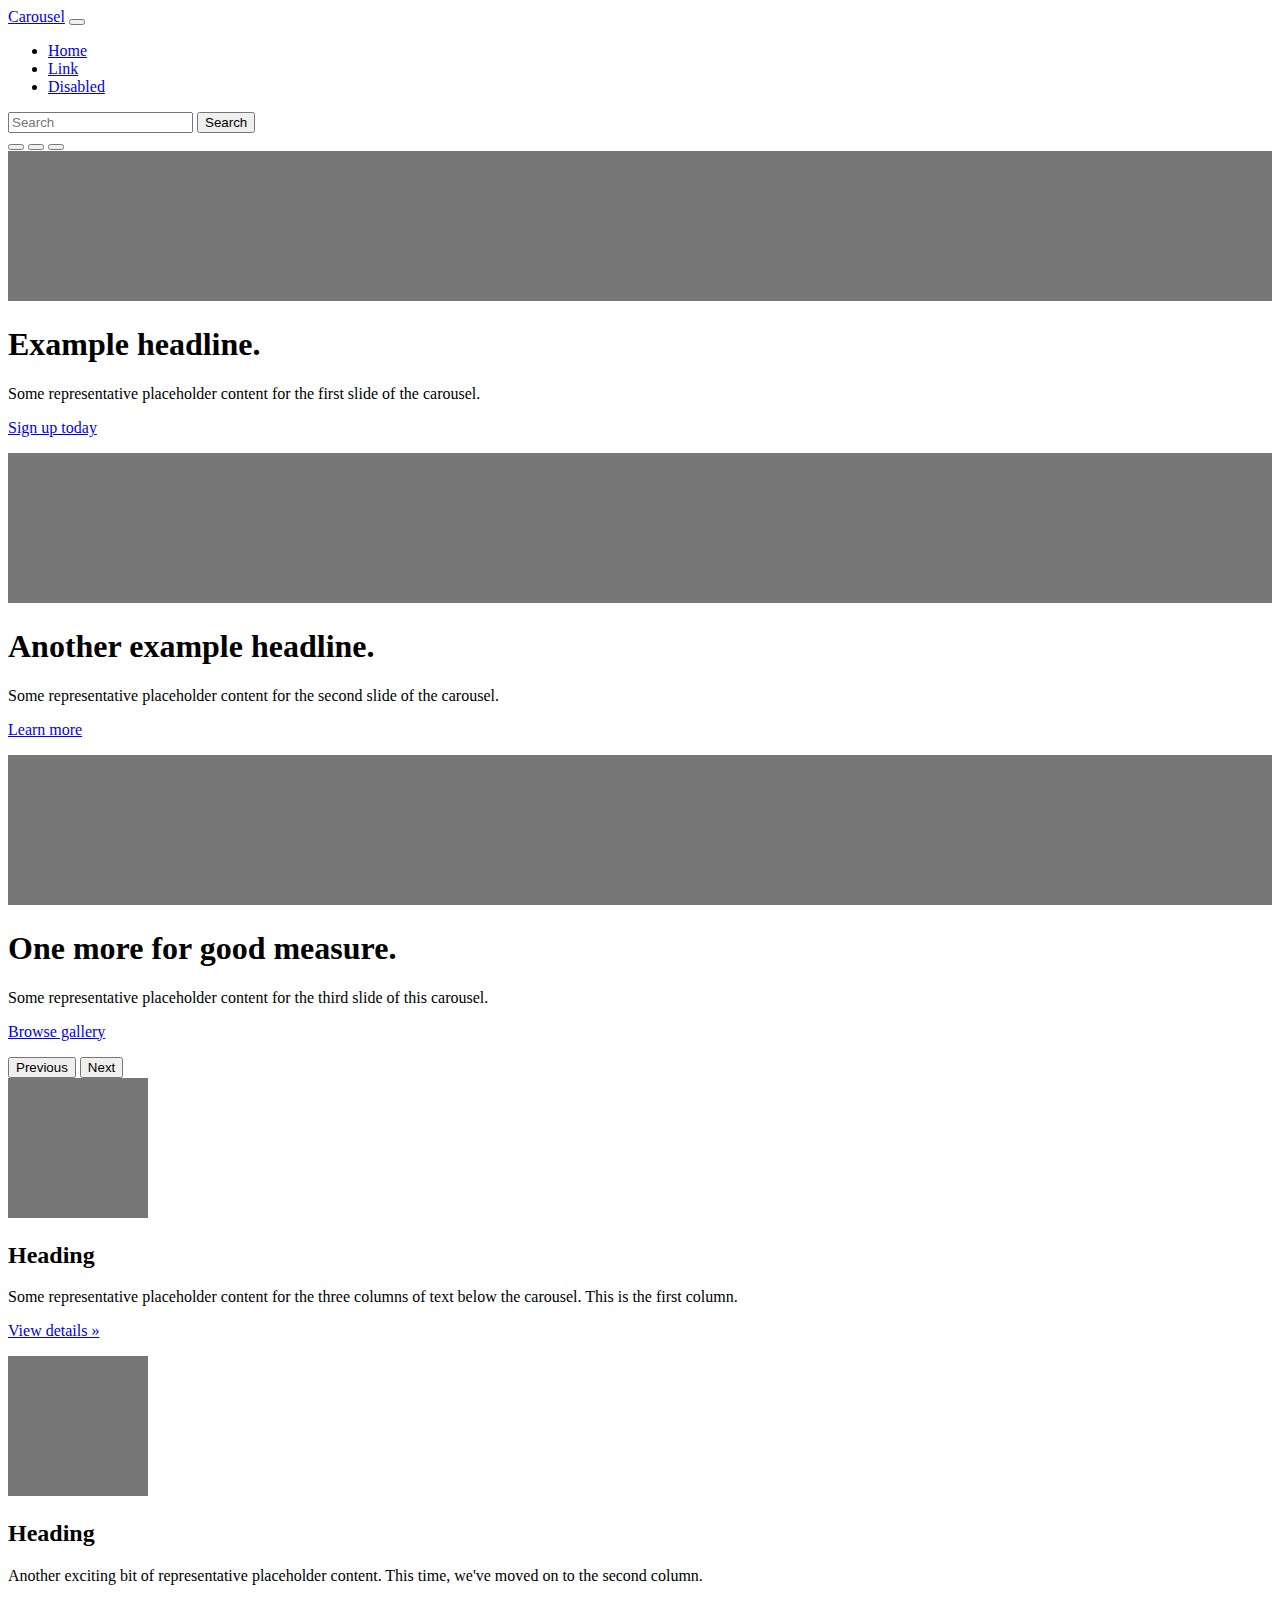
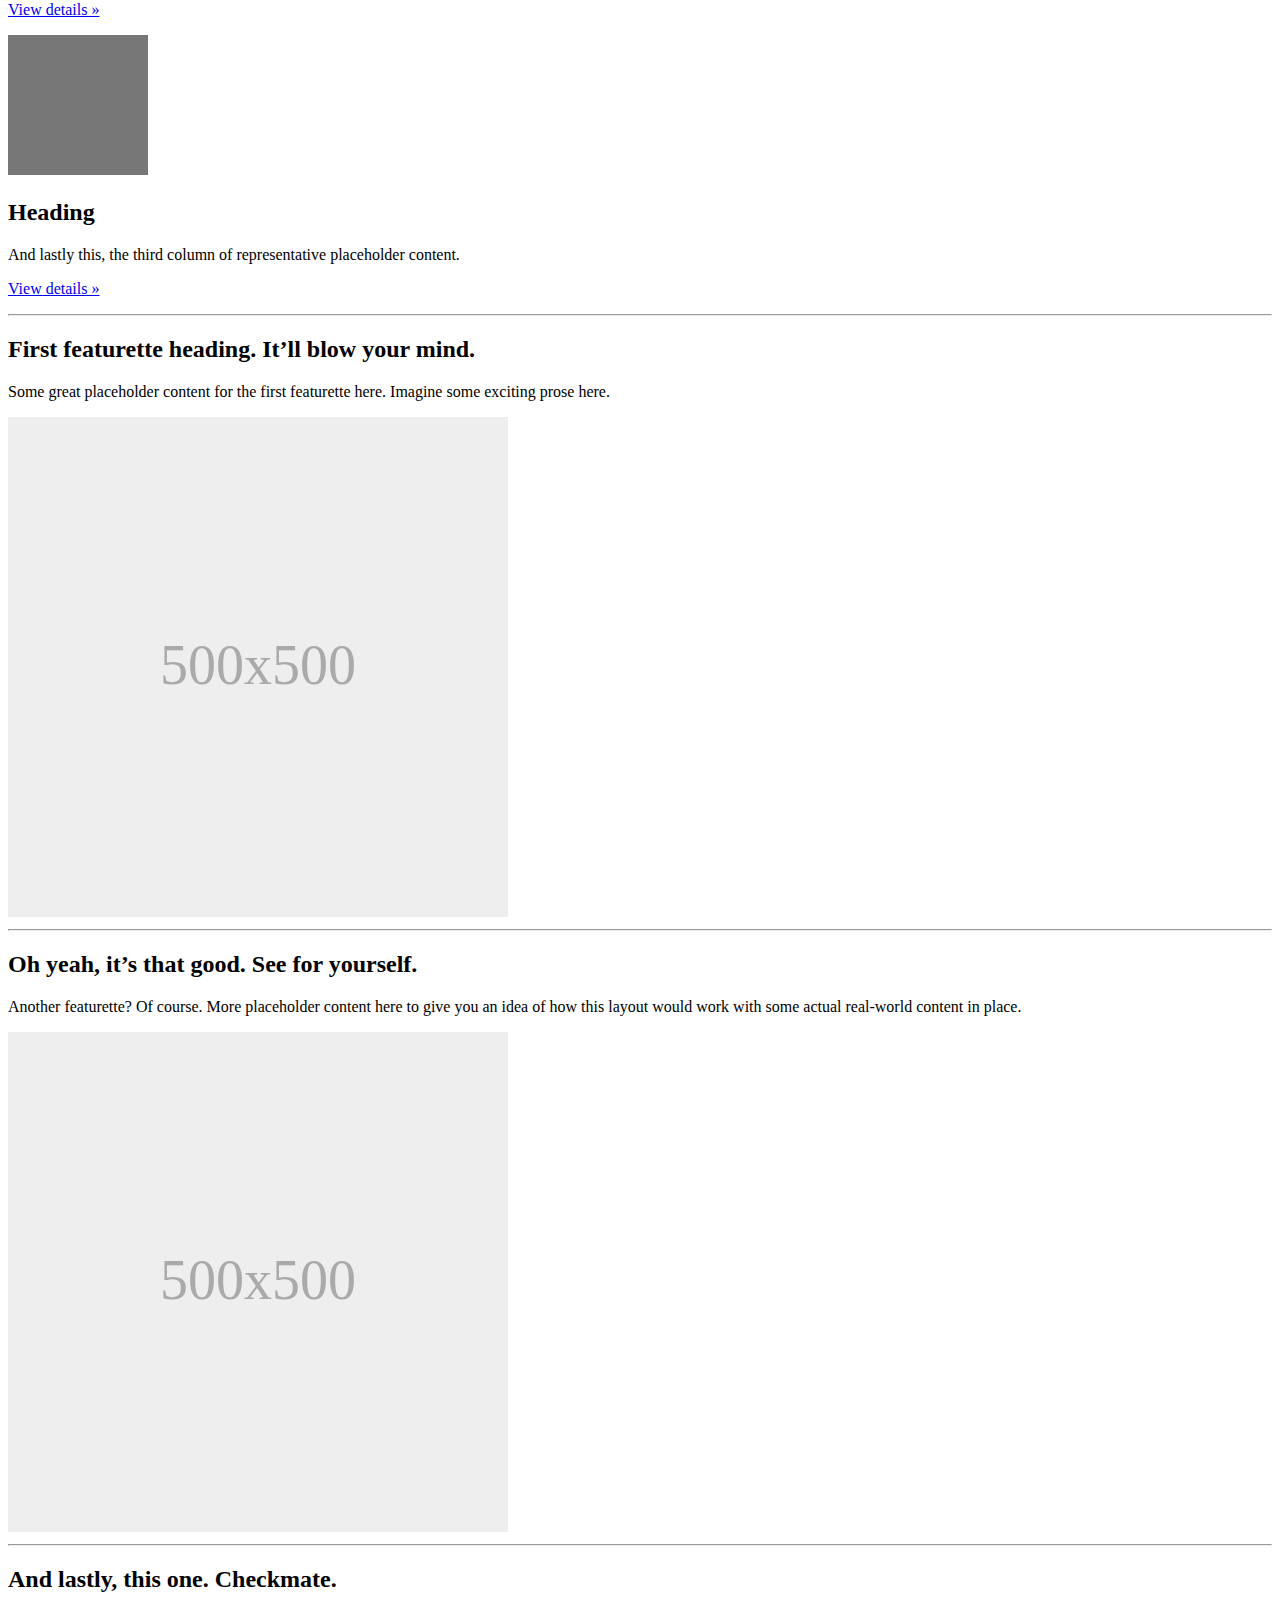
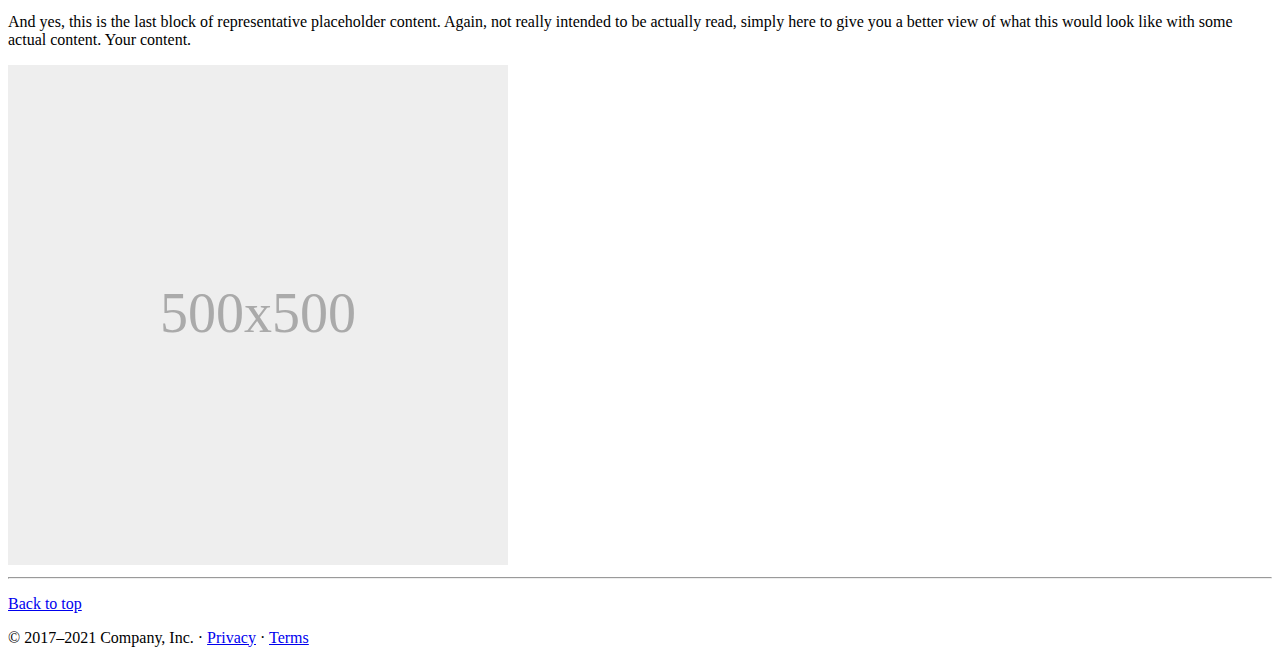
==== index3.html @ 7910e660 "テンプレ変更 画像追加" ====
<!doctype html>
<html lang="en">
  <head>
    <meta charset="utf-8">
    <meta name="viewport" content="width=device-width, initial-scale=1">
    <meta name="description" content="">
    <meta name="author" content="Mark Otto, Jacob Thornton, and Bootstrap contributors">
    <meta name="generator" content="Hugo 0.84.0">
    <title>TOWA株式会社</title>

    <link rel="canonical" href="https://getbootstrap.com/docs/5.0/examples/carousel/">
    <!-- BootstrapのCSS読み込み -->
    <link href="css/bootstrap.min.css" rel="stylesheet">
    <!-- BootstrapのJS読み込み -->
    <script src="js/bootstrap.min.js"></script>
    <script type="text/javascript" src="js/jquery-3.6.1.min.js"></script>

    <style>
      .bd-placeholder-img {
        font-size: 1.125rem;
        text-anchor: middle;
        -webkit-user-select: none;
        -moz-user-select: none;
        user-select: none;
      }

      @media (min-width: 768px) {
        .bd-placeholder-img-lg {
          font-size: 3.5rem;
        }
      }
    </style>

    
    <!-- Custom styles for this template -->
    <link href="css/carousel.css" rel="stylesheet">
  </head>
  <body>
    
<header>
  <nav class="navbar navbar-expand-md navbar-dark fixed-top bg-dark">
    <div class="container-fluid">
      <a class="navbar-brand" href="#">Carousel</a>
      <button class="navbar-toggler" type="button" data-bs-toggle="collapse" data-bs-target="#navbarCollapse" aria-controls="navbarCollapse" aria-expanded="false" aria-label="Toggle navigation">
        <span class="navbar-toggler-icon"></span>
      </button>
      <div class="collapse navbar-collapse" id="navbarCollapse">
        <ul class="navbar-nav me-auto mb-2 mb-md-0">
          <li class="nav-item">
            <a class="nav-link active" aria-current="page" href="#">Home</a>
          </li>
          <li class="nav-item">
            <a class="nav-link" href="#">Link</a>
          </li>
          <li class="nav-item">
            <a class="nav-link disabled" href="#" tabindex="-1" aria-disabled="true">Disabled</a>
          </li>
        </ul>
        <form class="d-flex">
          <input class="form-control me-2" type="search" placeholder="Search" aria-label="Search">
          <button class="btn btn-outline-success" type="submit">Search</button>
        </form>
      </div>
    </div>
  </nav>
</header>

<main>

  <div id="myCarousel" class="carousel slide" data-bs-ride="carousel">
    <div class="carousel-indicators">
      <button type="button" data-bs-target="#myCarousel" data-bs-slide-to="0" class="active" aria-current="true" aria-label="Slide 1"></button>
      <button type="button" data-bs-target="#myCarousel" data-bs-slide-to="1" aria-label="Slide 2"></button>
      <button type="button" data-bs-target="#myCarousel" data-bs-slide-to="2" aria-label="Slide 3"></button>
    </div>
    <div class="carousel-inner">
      <div class="carousel-item active">
        <svg class="bd-placeholder-img" width="100%" height="100%" xmlns="http://www.w3.org/2000/svg" aria-hidden="true" preserveAspectRatio="xMidYMid slice" focusable="false"><rect width="100%" height="100%" fill="#777"/></svg>

        <div class="container">
          <div class="carousel-caption text-start">
            <h1>Example headline.</h1>
            <p>Some representative placeholder content for the first slide of the carousel.</p>
            <p><a class="btn btn-lg btn-primary" href="#">Sign up today</a></p>
          </div>
        </div>
      </div>
      <div class="carousel-item">
        <svg class="bd-placeholder-img" width="100%" height="100%" xmlns="http://www.w3.org/2000/svg" aria-hidden="true" preserveAspectRatio="xMidYMid slice" focusable="false"><rect width="100%" height="100%" fill="#777"/></svg>

        <div class="container">
          <div class="carousel-caption">
            <h1>Another example headline.</h1>
            <p>Some representative placeholder content for the second slide of the carousel.</p>
            <p><a class="btn btn-lg btn-primary" href="#">Learn more</a></p>
          </div>
        </div>
      </div>
      <div class="carousel-item">
        <svg class="bd-placeholder-img" width="100%" height="100%" xmlns="http://www.w3.org/2000/svg" aria-hidden="true" preserveAspectRatio="xMidYMid slice" focusable="false"><rect width="100%" height="100%" fill="#777"/></svg>

        <div class="container">
          <div class="carousel-caption text-end">
            <h1>One more for good measure.</h1>
            <p>Some representative placeholder content for the third slide of this carousel.</p>
            <p><a class="btn btn-lg btn-primary" href="#">Browse gallery</a></p>
          </div>
        </div>
      </div>
    </div>
    <button class="carousel-control-prev" type="button" data-bs-target="#myCarousel" data-bs-slide="prev">
      <span class="carousel-control-prev-icon" aria-hidden="true"></span>
      <span class="visually-hidden">Previous</span>
    </button>
    <button class="carousel-control-next" type="button" data-bs-target="#myCarousel" data-bs-slide="next">
      <span class="carousel-control-next-icon" aria-hidden="true"></span>
      <span class="visually-hidden">Next</span>
    </button>
  </div>


  <!-- Marketing messaging and featurettes
  ================================================== -->
  <!-- Wrap the rest of the page in another container to center all the content. -->

  <div class="container marketing">

    <!-- Three columns of text below the carousel -->
    <div class="row">
      <div class="col-lg-4">
        <svg class="bd-placeholder-img rounded-circle" width="140" height="140" xmlns="http://www.w3.org/2000/svg" role="img" aria-label="Placeholder: 140x140" preserveAspectRatio="xMidYMid slice" focusable="false"><title>Placeholder</title><rect width="100%" height="100%" fill="#777"/><text x="50%" y="50%" fill="#777" dy=".3em">140x140</text></svg>

        <h2>Heading</h2>
        <p>Some representative placeholder content for the three columns of text below the carousel. This is the first column.</p>
        <p><a class="btn btn-secondary" href="#">View details &raquo;</a></p>
      </div><!-- /.col-lg-4 -->
      <div class="col-lg-4">
        <svg class="bd-placeholder-img rounded-circle" width="140" height="140" xmlns="http://www.w3.org/2000/svg" role="img" aria-label="Placeholder: 140x140" preserveAspectRatio="xMidYMid slice" focusable="false"><title>Placeholder</title><rect width="100%" height="100%" fill="#777"/><text x="50%" y="50%" fill="#777" dy=".3em">140x140</text></svg>

        <h2>Heading</h2>
        <p>Another exciting bit of representative placeholder content. This time, we've moved on to the second column.</p>
        <p><a class="btn btn-secondary" href="#">View details &raquo;</a></p>
      </div><!-- /.col-lg-4 -->
      <div class="col-lg-4">
        <svg class="bd-placeholder-img rounded-circle" width="140" height="140" xmlns="http://www.w3.org/2000/svg" role="img" aria-label="Placeholder: 140x140" preserveAspectRatio="xMidYMid slice" focusable="false"><title>Placeholder</title><rect width="100%" height="100%" fill="#777"/><text x="50%" y="50%" fill="#777" dy=".3em">140x140</text></svg>

        <h2>Heading</h2>
        <p>And lastly this, the third column of representative placeholder content.</p>
        <p><a class="btn btn-secondary" href="#">View details &raquo;</a></p>
      </div><!-- /.col-lg-4 -->
    </div><!-- /.row -->


    <!-- START THE FEATURETTES -->

    <hr class="featurette-divider">

    <div class="row featurette">
      <div class="col-md-7">
        <h2 class="featurette-heading">First featurette heading. <span class="text-muted">It’ll blow your mind.</span></h2>
        <p class="lead">Some great placeholder content for the first featurette here. Imagine some exciting prose here.</p>
      </div>
      <div class="col-md-5">
        <svg class="bd-placeholder-img bd-placeholder-img-lg featurette-image img-fluid mx-auto" width="500" height="500" xmlns="http://www.w3.org/2000/svg" role="img" aria-label="Placeholder: 500x500" preserveAspectRatio="xMidYMid slice" focusable="false"><title>Placeholder</title><rect width="100%" height="100%" fill="#eee"/><text x="50%" y="50%" fill="#aaa" dy=".3em">500x500</text></svg>

      </div>
    </div>

    <hr class="featurette-divider">

    <div class="row featurette">
      <div class="col-md-7 order-md-2">
        <h2 class="featurette-heading">Oh yeah, it’s that good. <span class="text-muted">See for yourself.</span></h2>
        <p class="lead">Another featurette? Of course. More placeholder content here to give you an idea of how this layout would work with some actual real-world content in place.</p>
      </div>
      <div class="col-md-5 order-md-1">
        <svg class="bd-placeholder-img bd-placeholder-img-lg featurette-image img-fluid mx-auto" width="500" height="500" xmlns="http://www.w3.org/2000/svg" role="img" aria-label="Placeholder: 500x500" preserveAspectRatio="xMidYMid slice" focusable="false"><title>Placeholder</title><rect width="100%" height="100%" fill="#eee"/><text x="50%" y="50%" fill="#aaa" dy=".3em">500x500</text></svg>

      </div>
    </div>

    <hr class="featurette-divider">

    <div class="row featurette">
      <div class="col-md-7">
        <h2 class="featurette-heading">And lastly, this one. <span class="text-muted">Checkmate.</span></h2>
        <p class="lead">And yes, this is the last block of representative placeholder content. Again, not really intended to be actually read, simply here to give you a better view of what this would look like with some actual content. Your content.</p>
      </div>
      <div class="col-md-5">
        <svg class="bd-placeholder-img bd-placeholder-img-lg featurette-image img-fluid mx-auto" width="500" height="500" xmlns="http://www.w3.org/2000/svg" role="img" aria-label="Placeholder: 500x500" preserveAspectRatio="xMidYMid slice" focusable="false"><title>Placeholder</title><rect width="100%" height="100%" fill="#eee"/><text x="50%" y="50%" fill="#aaa" dy=".3em">500x500</text></svg>

      </div>
    </div>

    <hr class="featurette-divider">

    <!-- /END THE FEATURETTES -->

  </div><!-- /.container -->


  <!-- FOOTER -->
  <footer class="container">
    <p class="float-end"><a href="#">Back to top</a></p>
    <p>&copy; 2017–2021 Company, Inc. &middot; <a href="#">Privacy</a> &middot; <a href="#">Terms</a></p>
  </footer>
</main>


    <script src="../assets/dist/js/bootstrap.bundle.min.js"></script>

      
  </body>
</html>
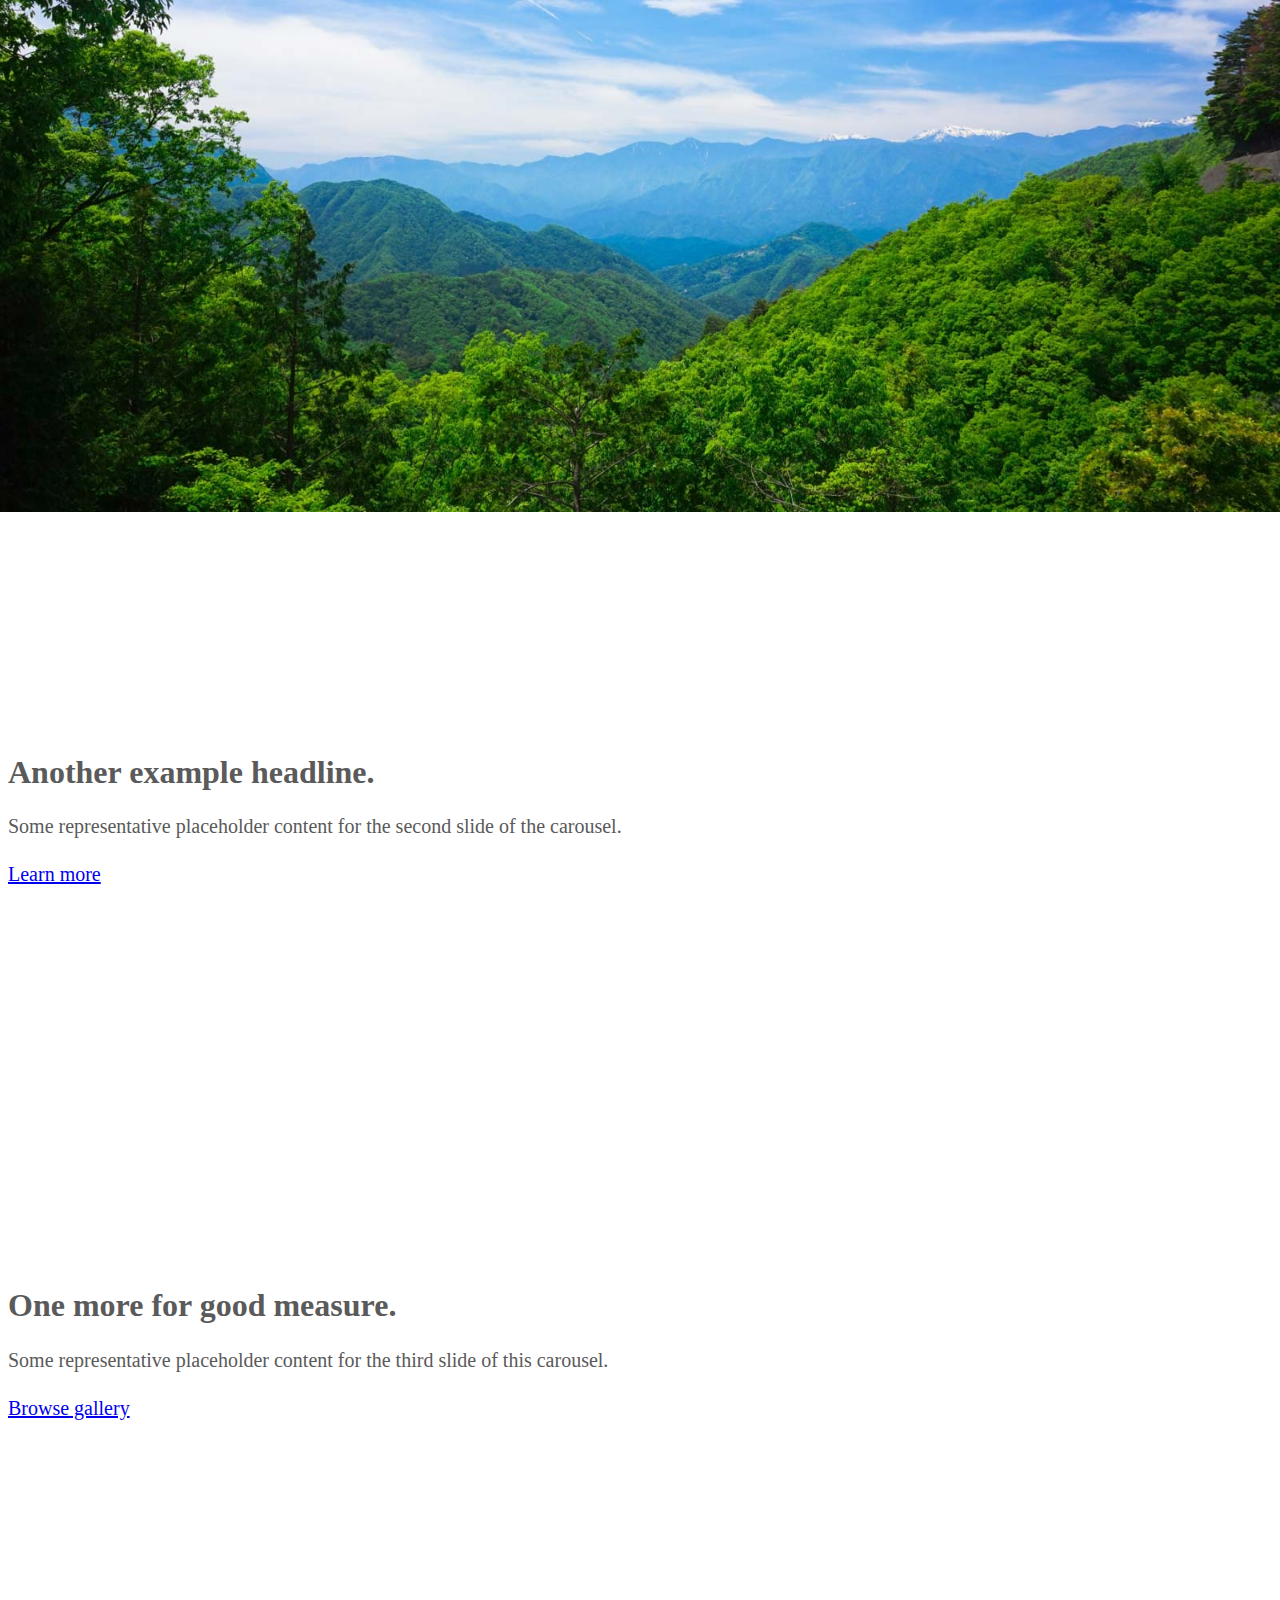
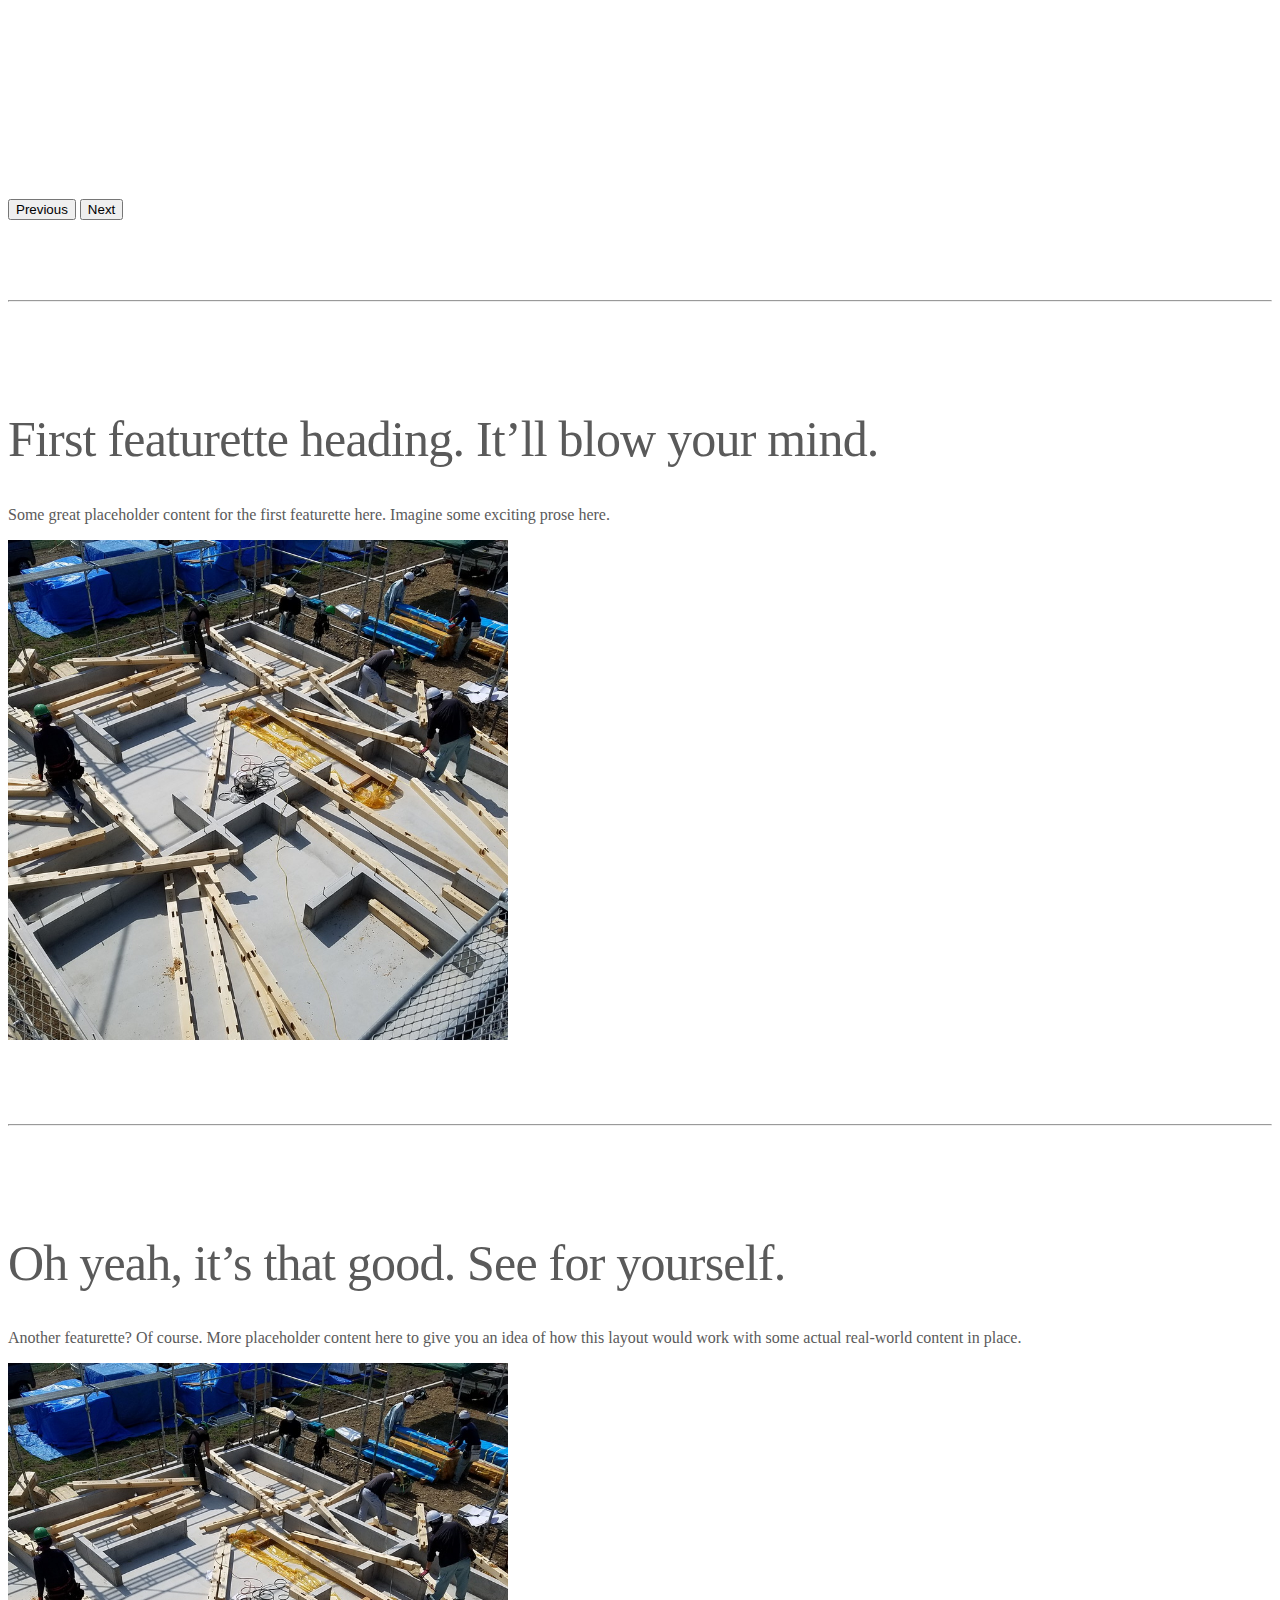
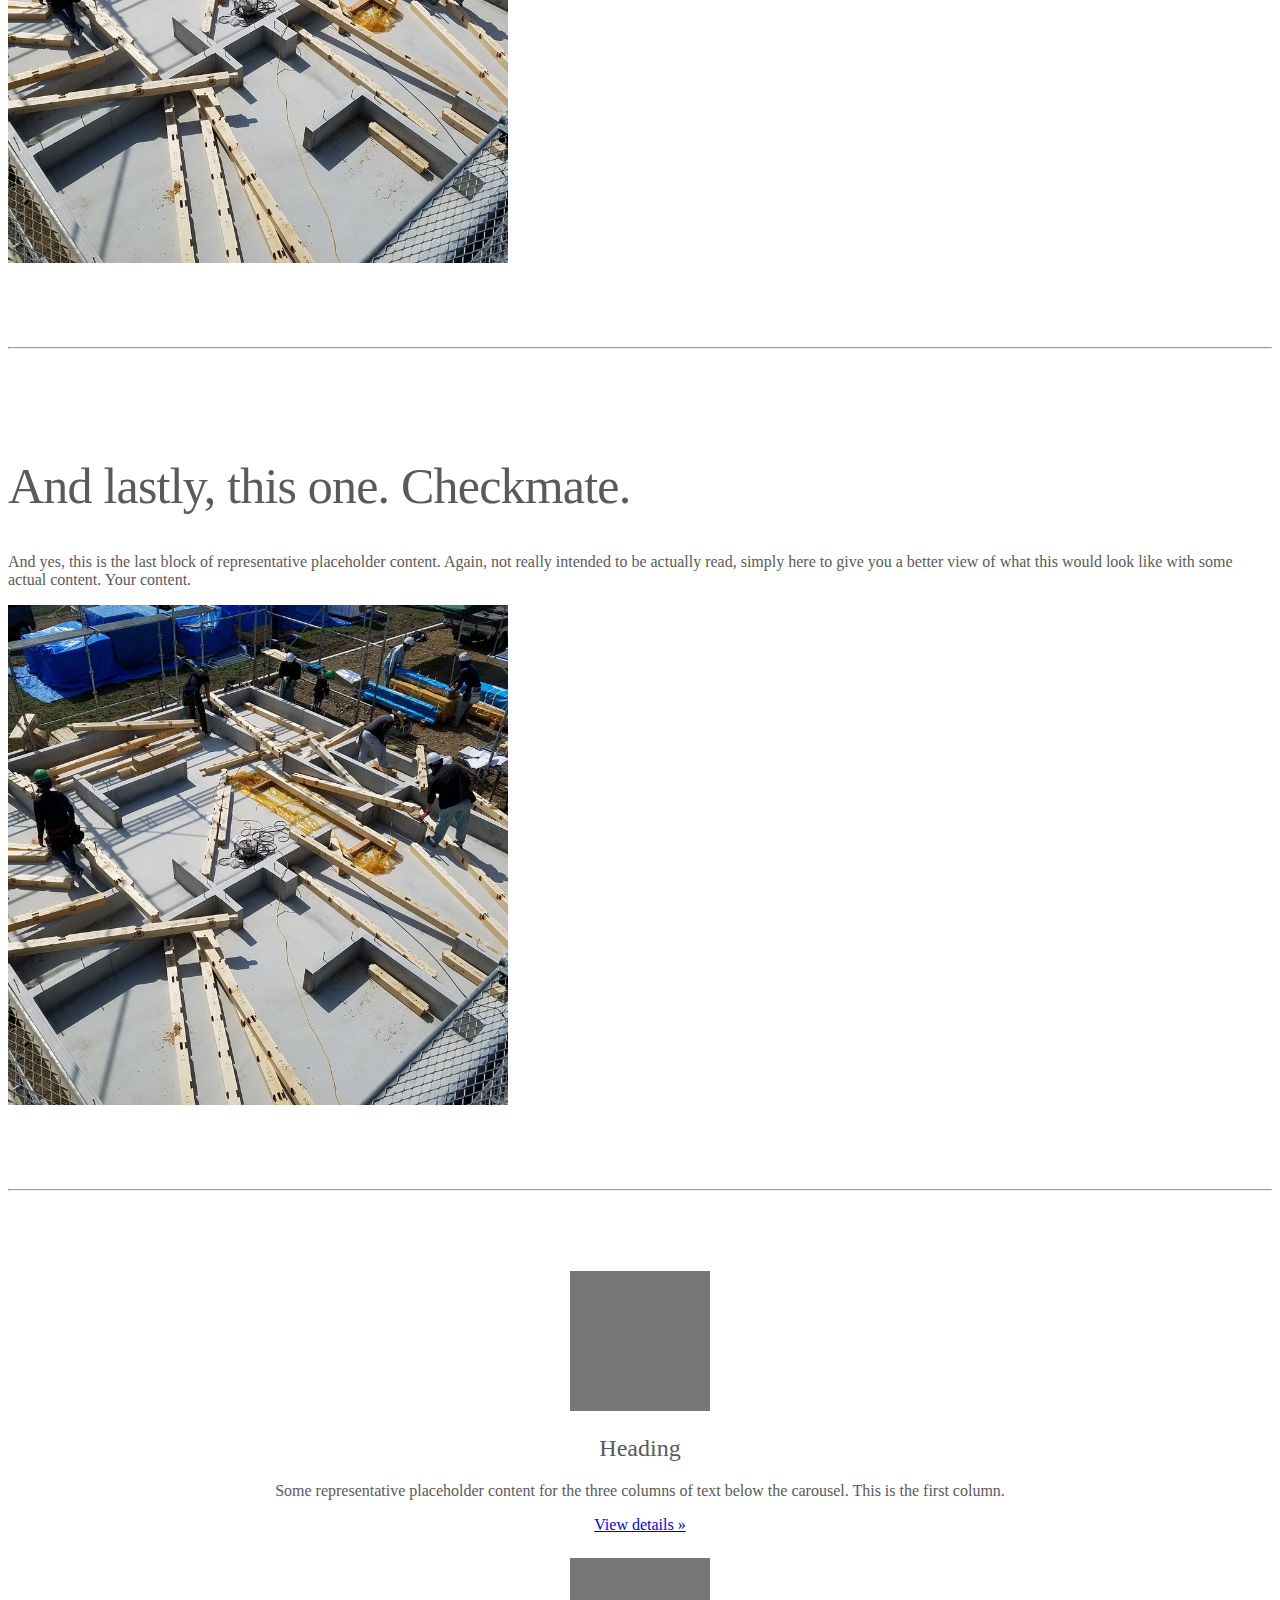
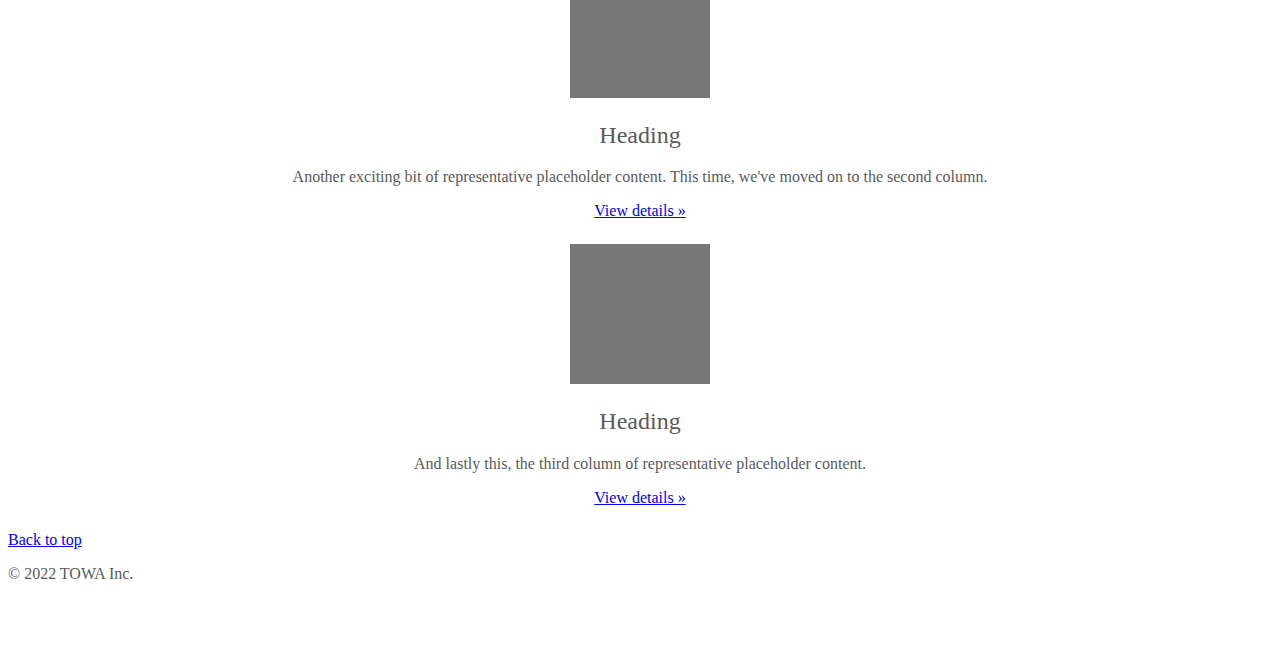
==== commit 4e41dcf6: "#画像追加、文言修正" ====
--- a/index3.html
+++ b/index3.html
@@ -73,9 +73,10 @@
       <button type="button" data-bs-target="#myCarousel" data-bs-slide-to="1" aria-label="Slide 2"></button>
       <button type="button" data-bs-target="#myCarousel" data-bs-slide-to="2" aria-label="Slide 3"></button>
     </div>
+    <!-- スライダー(1枚目) -->
     <div class="carousel-inner">
       <div class="carousel-item active">
-        <svg class="bd-placeholder-img" width="100%" height="100%" xmlns="http://www.w3.org/2000/svg" aria-hidden="true" preserveAspectRatio="xMidYMid slice" focusable="false"><rect width="100%" height="100%" fill="#777"/></svg>
+        <img class="bd-placeholder-img" src="images/main_mori.jpeg" width="100%" height="100%" aria-hidden="true" focusable="false"><rect width="100%" height="100%" fill="#777"/></svg>
 
         <div class="container">
           <div class="carousel-caption text-start">
@@ -85,8 +86,9 @@
           </div>
         </div>
       </div>
+      <!-- スライダー(2枚目) -->
       <div class="carousel-item">
-        <svg class="bd-placeholder-img" width="100%" height="100%" xmlns="http://www.w3.org/2000/svg" aria-hidden="true" preserveAspectRatio="xMidYMid slice" focusable="false"><rect width="100%" height="100%" fill="#777"/></svg>
+        <img class="bd-placeholder-img" src="images/main_mori.jpeg" width="100%" height="100%" aria-hidden="true" focusable="false"><rect width="100%" height="100%" fill="#777"/></svg>
 
         <div class="container">
           <div class="carousel-caption">
@@ -96,8 +98,9 @@
           </div>
         </div>
       </div>
+      <!-- スライダー(3枚目) -->
       <div class="carousel-item">
-        <svg class="bd-placeholder-img" width="100%" height="100%" xmlns="http://www.w3.org/2000/svg" aria-hidden="true" preserveAspectRatio="xMidYMid slice" focusable="false"><rect width="100%" height="100%" fill="#777"/></svg>
+        <img class="bd-placeholder-img" src="images/main_mori.jpeg" width="100%" height="100%" aria-hidden="true" focusable="false"><rect width="100%" height="100%" fill="#777"/></svg>
 
         <div class="container">
           <div class="carousel-caption text-end">
@@ -125,6 +128,52 @@
 
   <div class="container marketing">
 
+    <!-- START THE FEATURETTES -->
+
+    <hr class="featurette-divider">
+
+    <div class="row featurette">
+      <div class="col-md-7">
+        <h2 class="featurette-heading">First featurette heading. <span class="text-muted">It’ll blow your mind.</span></h2>
+        <p class="lead">Some great placeholder content for the first featurette here. Imagine some exciting prose here.</p>
+      </div>
+      <div class="col-md-5">
+        <!-- 画像サイズは500×500が理想 -->
+        <img class="bd-placeholder-img bd-placeholder-img-lg featurette-image img-fluid mx-auto" src="images/sub_item.jpeg" width="500" height="500" focusable="false">
+
+      </div>
+    </div>
+
+    <hr class="featurette-divider">
+
+    <div class="row featurette">
+      <div class="col-md-7 order-md-2">
+        <h2 class="featurette-heading">Oh yeah, it’s that good. <span class="text-muted">See for yourself.</span></h2>
+        <p class="lead">Another featurette? Of course. More placeholder content here to give you an idea of how this layout would work with some actual real-world content in place.</p>
+      </div>
+      <div class="col-md-5 order-md-1">
+        <!-- 画像サイズは500×500が理想 -->
+        <img class="bd-placeholder-img bd-placeholder-img-lg featurette-image img-fluid mx-auto" src="images/sub_item.jpeg" width="500" height="500" focusable="false">
+
+      </div>
+    </div>
+
+    <hr class="featurette-divider">
+
+    <div class="row featurette">
+      <div class="col-md-7">
+        <h2 class="featurette-heading">And lastly, this one. <span class="text-muted">Checkmate.</span></h2>
+        <p class="lead">And yes, this is the last block of representative placeholder content. Again, not really intended to be actually read, simply here to give you a better view of what this would look like with some actual content. Your content.</p>
+      </div>
+      <div class="col-md-5">
+        <!-- 画像サイズは500×500が理想 -->
+        <img class="bd-placeholder-img bd-placeholder-img-lg featurette-image img-fluid mx-auto" src="images/sub_item.jpeg" width="500" height="500" focusable="false">
+
+      </div>
+    </div>
+
+    <hr class="featurette-divider">
+
     <!-- Three columns of text below the carousel -->
     <div class="row">
       <div class="col-lg-4">
@@ -150,50 +199,6 @@
       </div><!-- /.col-lg-4 -->
     </div><!-- /.row -->
 
-
-    <!-- START THE FEATURETTES -->
-
-    <hr class="featurette-divider">
-
-    <div class="row featurette">
-      <div class="col-md-7">
-        <h2 class="featurette-heading">First featurette heading. <span class="text-muted">It’ll blow your mind.</span></h2>
-        <p class="lead">Some great placeholder content for the first featurette here. Imagine some exciting prose here.</p>
-      </div>
-      <div class="col-md-5">
-        <svg class="bd-placeholder-img bd-placeholder-img-lg featurette-image img-fluid mx-auto" width="500" height="500" xmlns="http://www.w3.org/2000/svg" role="img" aria-label="Placeholder: 500x500" preserveAspectRatio="xMidYMid slice" focusable="false"><title>Placeholder</title><rect width="100%" height="100%" fill="#eee"/><text x="50%" y="50%" fill="#aaa" dy=".3em">500x500</text></svg>
-
-      </div>
-    </div>
-
-    <hr class="featurette-divider">
-
-    <div class="row featurette">
-      <div class="col-md-7 order-md-2">
-        <h2 class="featurette-heading">Oh yeah, it’s that good. <span class="text-muted">See for yourself.</span></h2>
-        <p class="lead">Another featurette? Of course. More placeholder content here to give you an idea of how this layout would work with some actual real-world content in place.</p>
-      </div>
-      <div class="col-md-5 order-md-1">
-        <svg class="bd-placeholder-img bd-placeholder-img-lg featurette-image img-fluid mx-auto" width="500" height="500" xmlns="http://www.w3.org/2000/svg" role="img" aria-label="Placeholder: 500x500" preserveAspectRatio="xMidYMid slice" focusable="false"><title>Placeholder</title><rect width="100%" height="100%" fill="#eee"/><text x="50%" y="50%" fill="#aaa" dy=".3em">500x500</text></svg>
-
-      </div>
-    </div>
-
-    <hr class="featurette-divider">
-
-    <div class="row featurette">
-      <div class="col-md-7">
-        <h2 class="featurette-heading">And lastly, this one. <span class="text-muted">Checkmate.</span></h2>
-        <p class="lead">And yes, this is the last block of representative placeholder content. Again, not really intended to be actually read, simply here to give you a better view of what this would look like with some actual content. Your content.</p>
-      </div>
-      <div class="col-md-5">
-        <svg class="bd-placeholder-img bd-placeholder-img-lg featurette-image img-fluid mx-auto" width="500" height="500" xmlns="http://www.w3.org/2000/svg" role="img" aria-label="Placeholder: 500x500" preserveAspectRatio="xMidYMid slice" focusable="false"><title>Placeholder</title><rect width="100%" height="100%" fill="#eee"/><text x="50%" y="50%" fill="#aaa" dy=".3em">500x500</text></svg>
-
-      </div>
-    </div>
-
-    <hr class="featurette-divider">
-
     <!-- /END THE FEATURETTES -->
 
   </div><!-- /.container -->
@@ -202,7 +207,7 @@
   <!-- FOOTER -->
   <footer class="container">
     <p class="float-end"><a href="#">Back to top</a></p>
-    <p>&copy; 2017–2021 Company, Inc. &middot; <a href="#">Privacy</a> &middot; <a href="#">Terms</a></p>
+    <p>&copy; 2022 TOWA Inc.</p>
   </footer>
 </main>
 
--- a/css/carousel.css
+++ b/css/carousel.css
@@ -0,0 +1,93 @@
+/* GLOBAL STYLES
+-------------------------------------------------- */
+/* Padding below the footer and lighter body text */
+
+body {
+  padding-top: 3rem;
+  padding-bottom: 3rem;
+  color: #5a5a5a;
+}
+
+
+/* CUSTOMIZE THE CAROUSEL
+-------------------------------------------------- */
+
+/* Carousel base class */
+.carousel {
+  margin-bottom: 4rem;
+}
+/* Since positioning the image, we need to help out the caption */
+.carousel-caption {
+  bottom: 3rem;
+  z-index: 10;
+}
+
+/* Declare heights because of positioning of img element */
+.carousel-item {
+  height: 32rem;
+}
+.carousel-item > img {
+  position: absolute;
+  top: 0;
+  left: 0;
+  min-width: 100%;
+  height: 32rem;
+}
+
+
+/* MARKETING CONTENT
+-------------------------------------------------- */
+
+/* Center align the text within the three columns below the carousel */
+.marketing .col-lg-4 {
+  margin-bottom: 1.5rem;
+  text-align: center;
+}
+.marketing h2 {
+  font-weight: 400;
+}
+/* rtl:begin:ignore */
+.marketing .col-lg-4 p {
+  margin-right: .75rem;
+  margin-left: .75rem;
+}
+/* rtl:end:ignore */
+
+
+/* Featurettes
+------------------------- */
+
+.featurette-divider {
+  margin: 5rem 0; /* Space out the Bootstrap <hr> more */
+}
+
+/* Thin out the marketing headings */
+.featurette-heading {
+  font-weight: 300;
+  line-height: 1;
+  /* rtl:remove */
+  letter-spacing: -.05rem;
+}
+
+
+/* RESPONSIVE CSS
+-------------------------------------------------- */
+
+@media (min-width: 40em) {
+  /* Bump up size of carousel content */
+  .carousel-caption p {
+    margin-bottom: 1.25rem;
+    font-size: 1.25rem;
+    line-height: 1.4;
+  }
+
+  .featurette-heading {
+    font-size: 50px;
+  }
+}
+
+@media (min-width: 62em) {
+  .featurette-heading {
+    margin-top: 7rem;
+  }
+}
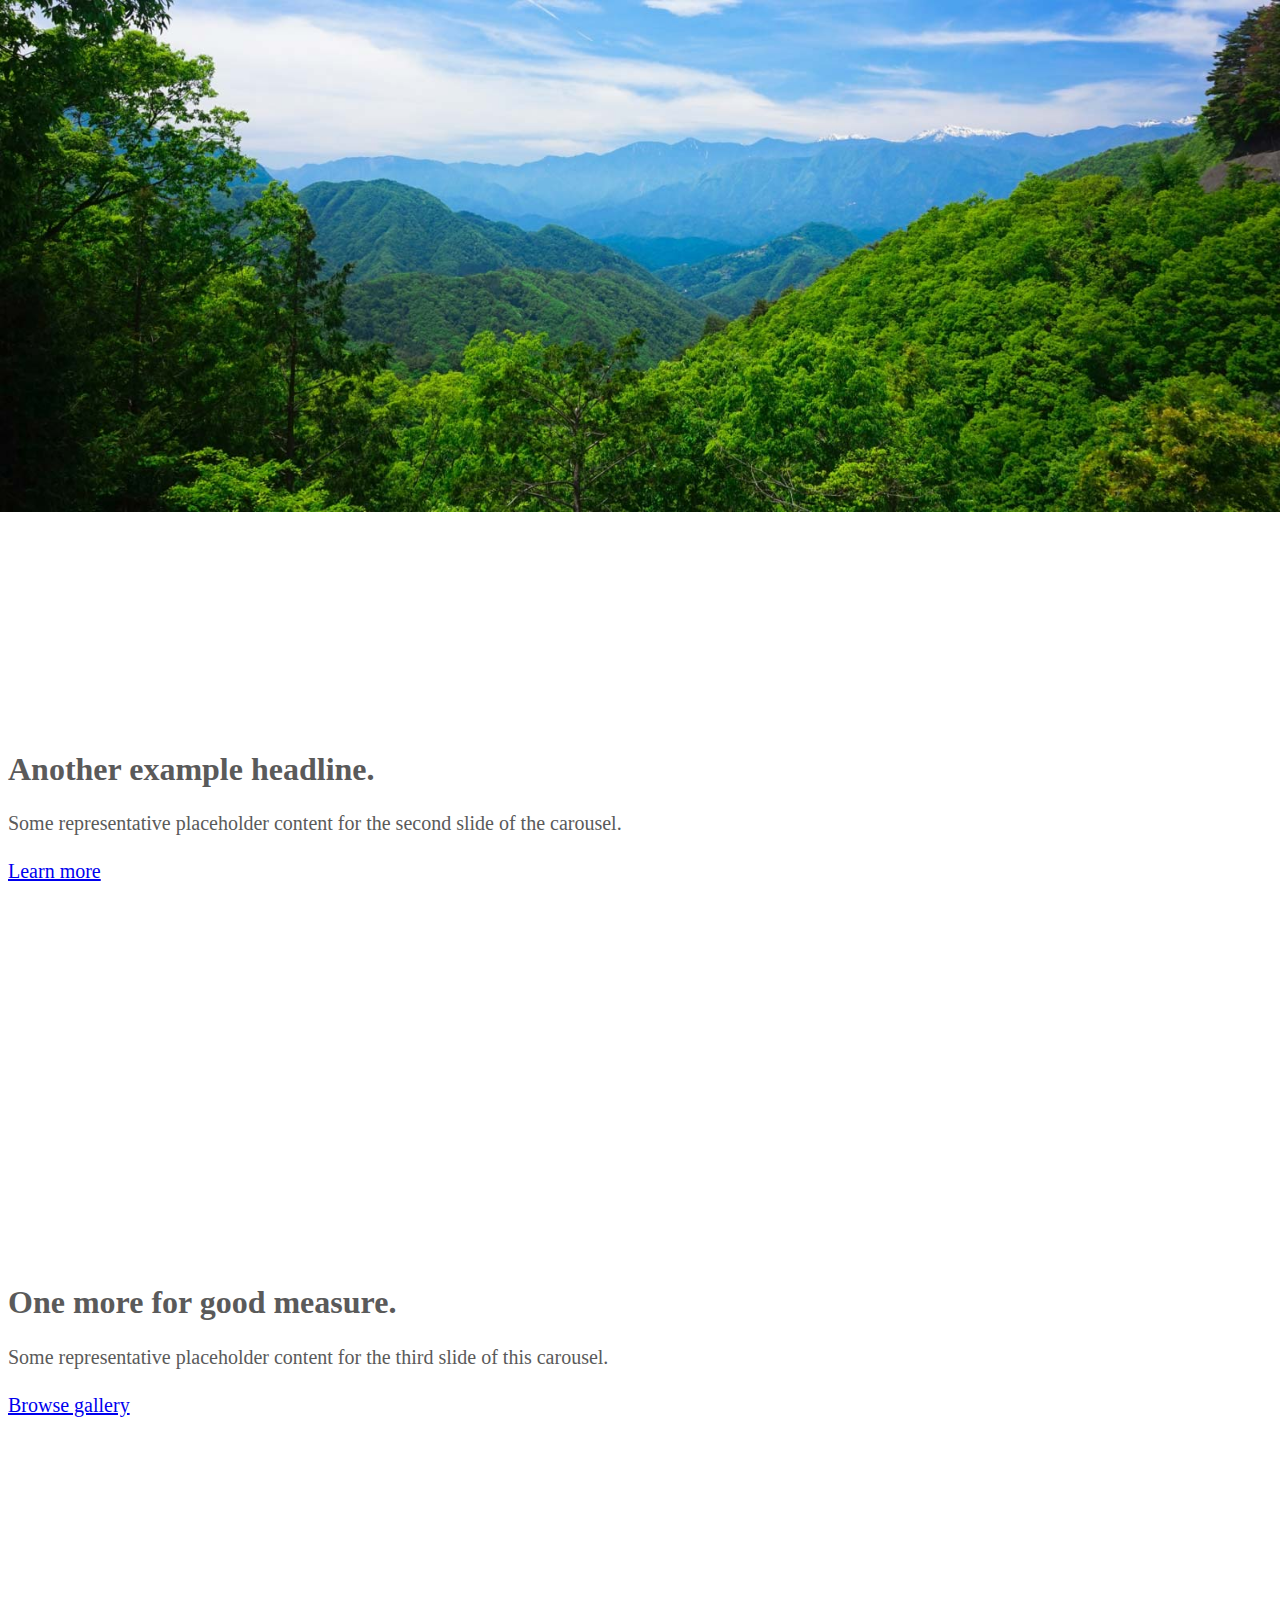
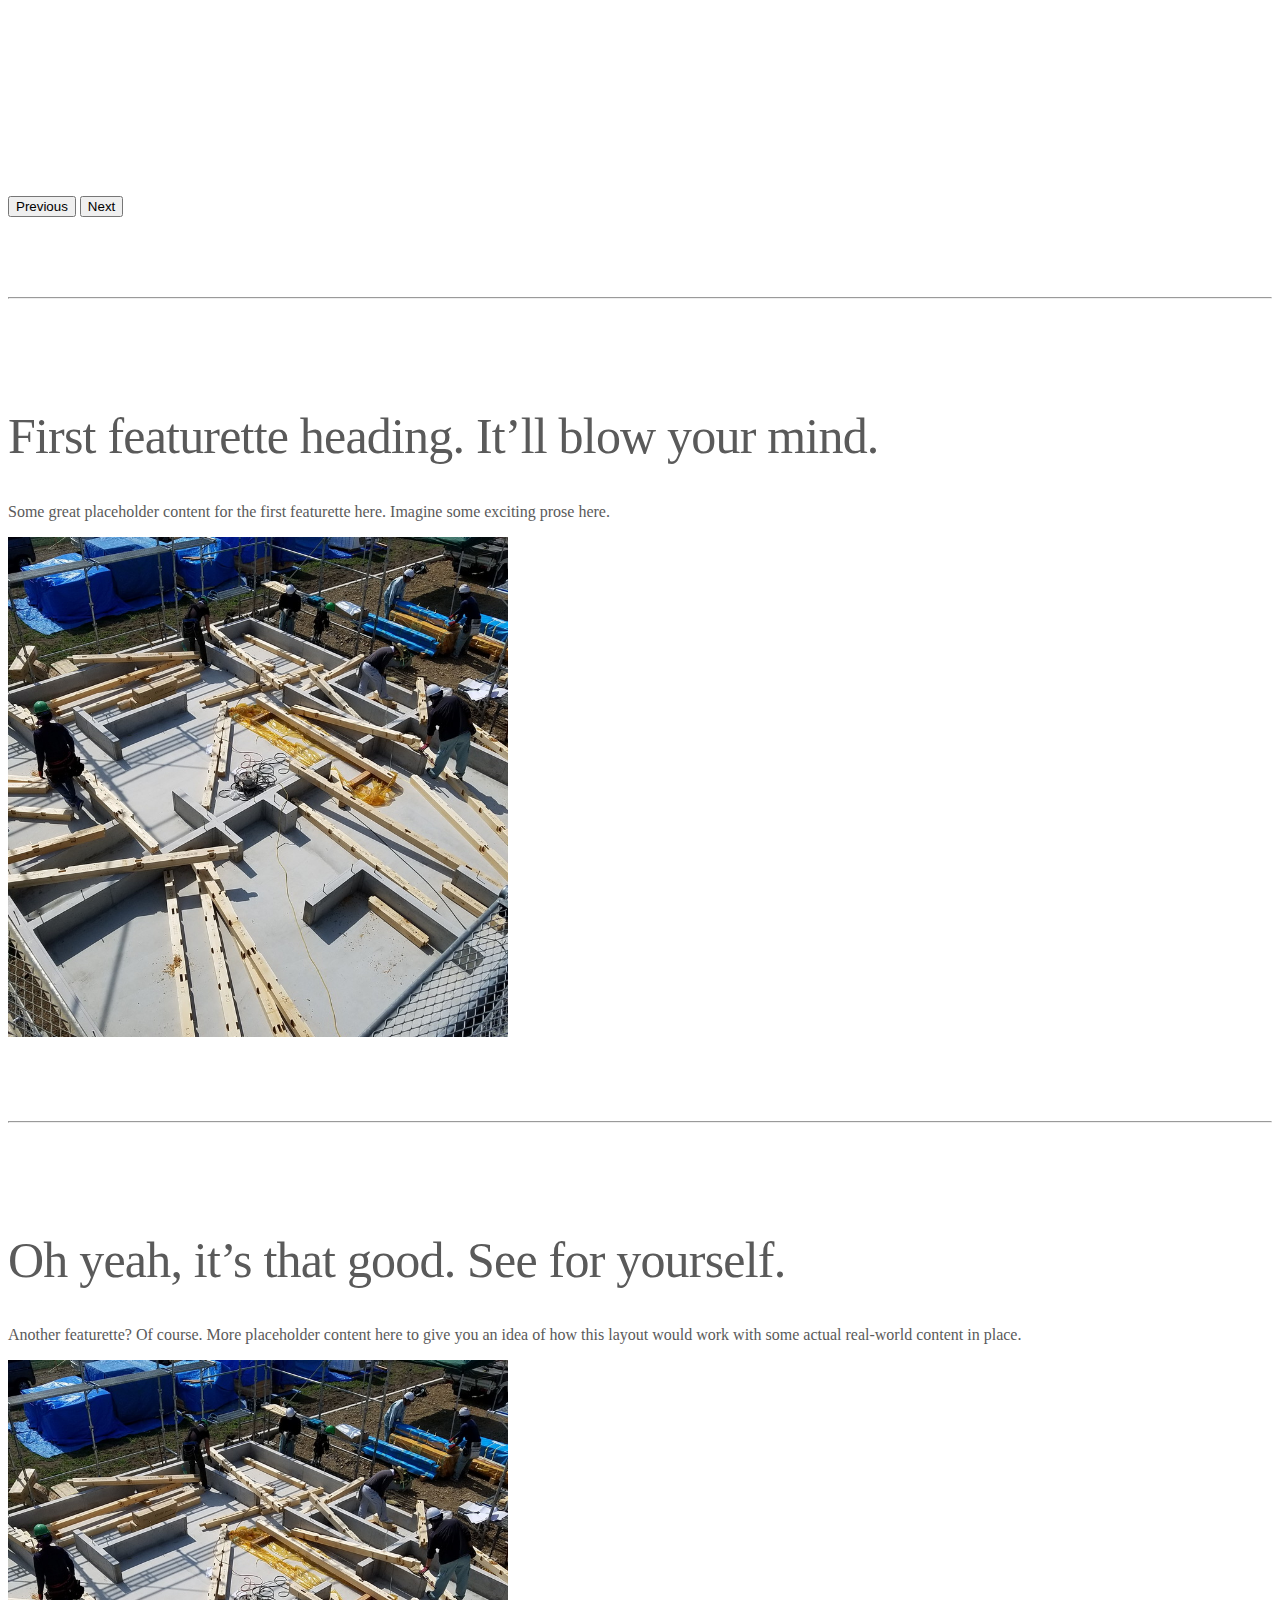
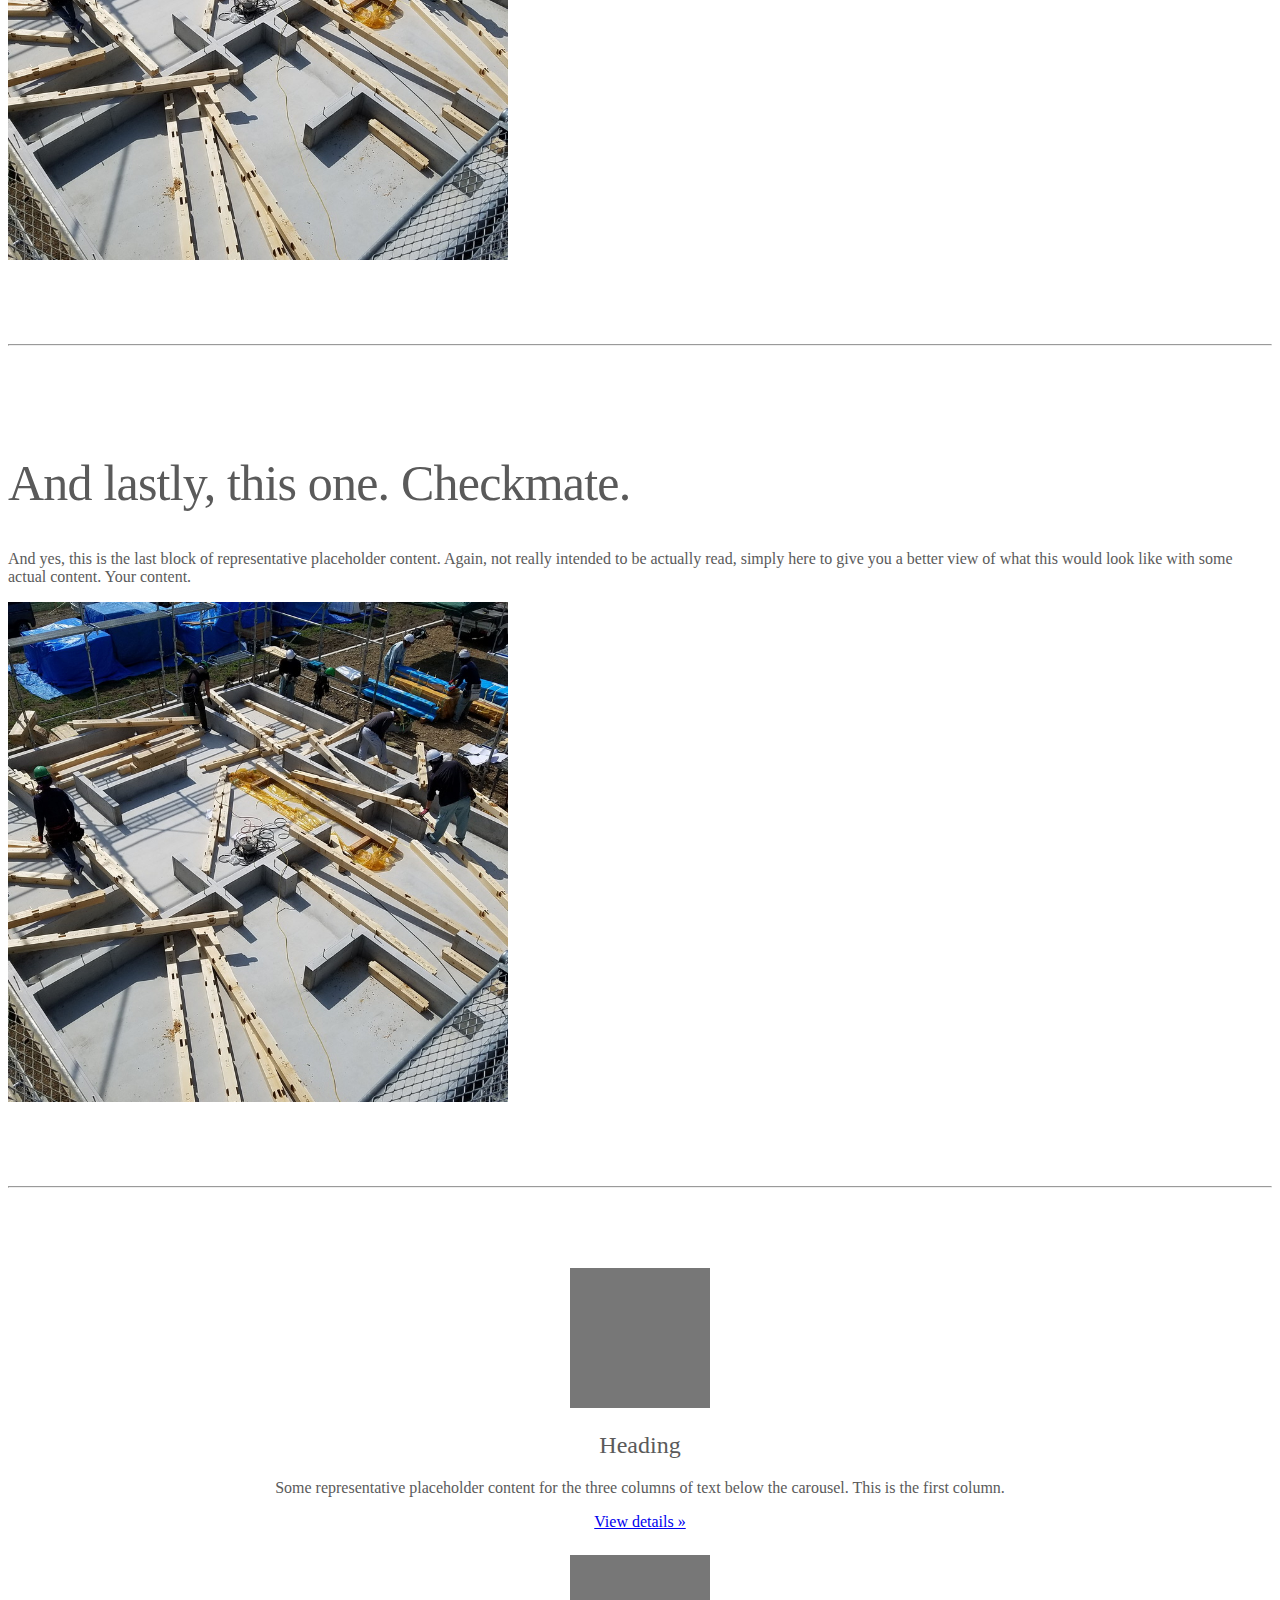
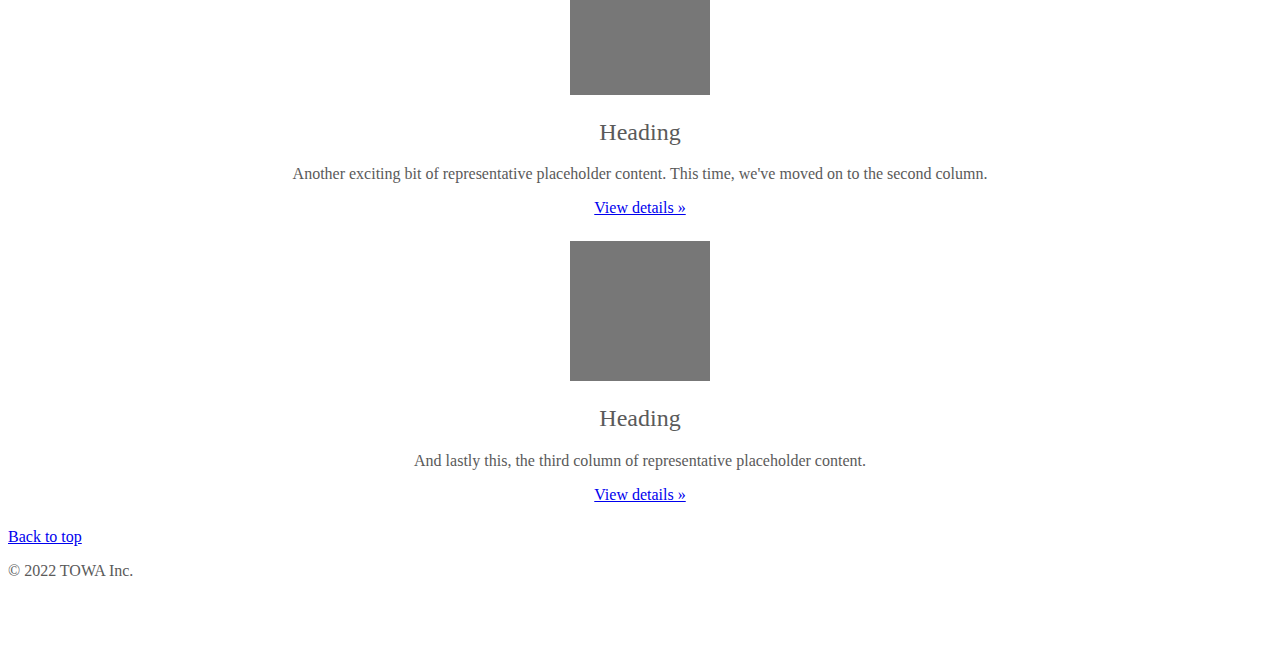
==== commit ed0772e6: "navバー修正　検索削除" ====
--- a/index3.html
+++ b/index3.html
@@ -1,11 +1,11 @@
 <!doctype html>
-<html lang="en">
+<html lang="ja">
   <head>
     <meta charset="utf-8">
     <meta name="viewport" content="width=device-width, initial-scale=1">
     <meta name="description" content="">
     <meta name="author" content="Mark Otto, Jacob Thornton, and Bootstrap contributors">
-    <meta name="generator" content="Hugo 0.84.0">
+      <meta name="generator" content="Hugo 0.84.0">
     <title>TOWA株式会社</title>
 
     <link rel="canonical" href="https://getbootstrap.com/docs/5.0/examples/carousel/">
@@ -40,26 +40,25 @@
 <header>
   <nav class="navbar navbar-expand-md navbar-dark fixed-top bg-dark">
     <div class="container-fluid">
-      <a class="navbar-brand" href="#">Carousel</a>
+      <a class="navbar-brand" href="#">Logo</a>
       <button class="navbar-toggler" type="button" data-bs-toggle="collapse" data-bs-target="#navbarCollapse" aria-controls="navbarCollapse" aria-expanded="false" aria-label="Toggle navigation">
         <span class="navbar-toggler-icon"></span>
       </button>
       <div class="collapse navbar-collapse" id="navbarCollapse">
-        <ul class="navbar-nav me-auto mb-2 mb-md-0">
-          <li class="nav-item">
-            <a class="nav-link active" aria-current="page" href="#">Home</a>
-          </li>
-          <li class="nav-item">
-            <a class="nav-link" href="#">Link</a>
-          </li>
-          <li class="nav-item">
-            <a class="nav-link disabled" href="#" tabindex="-1" aria-disabled="true">Disabled</a>
+        <ul class="nav justify-content-center">
+          <li class="nav-item">
+            <a class="nav-link active" aria-current="page" href="#">Company</a>
+          </li>
+          <li class="nav-item">
+            <a class="nav-link active" aria-current="page" href="#">Staff</a>
+          </li>
+          <li class="nav-item">
+            <a class="nav-link active" aria-current="page" href="#">Work</a>
+          </li>
+          <li class="nav-item">
+            <a class="nav-link active" aria-current="page" href="#">Recruit</a>
           </li>
         </ul>
-        <form class="d-flex">
-          <input class="form-control me-2" type="search" placeholder="Search" aria-label="Search">
-          <button class="btn btn-outline-success" type="submit">Search</button>
-        </form>
       </div>
     </div>
   </nav>
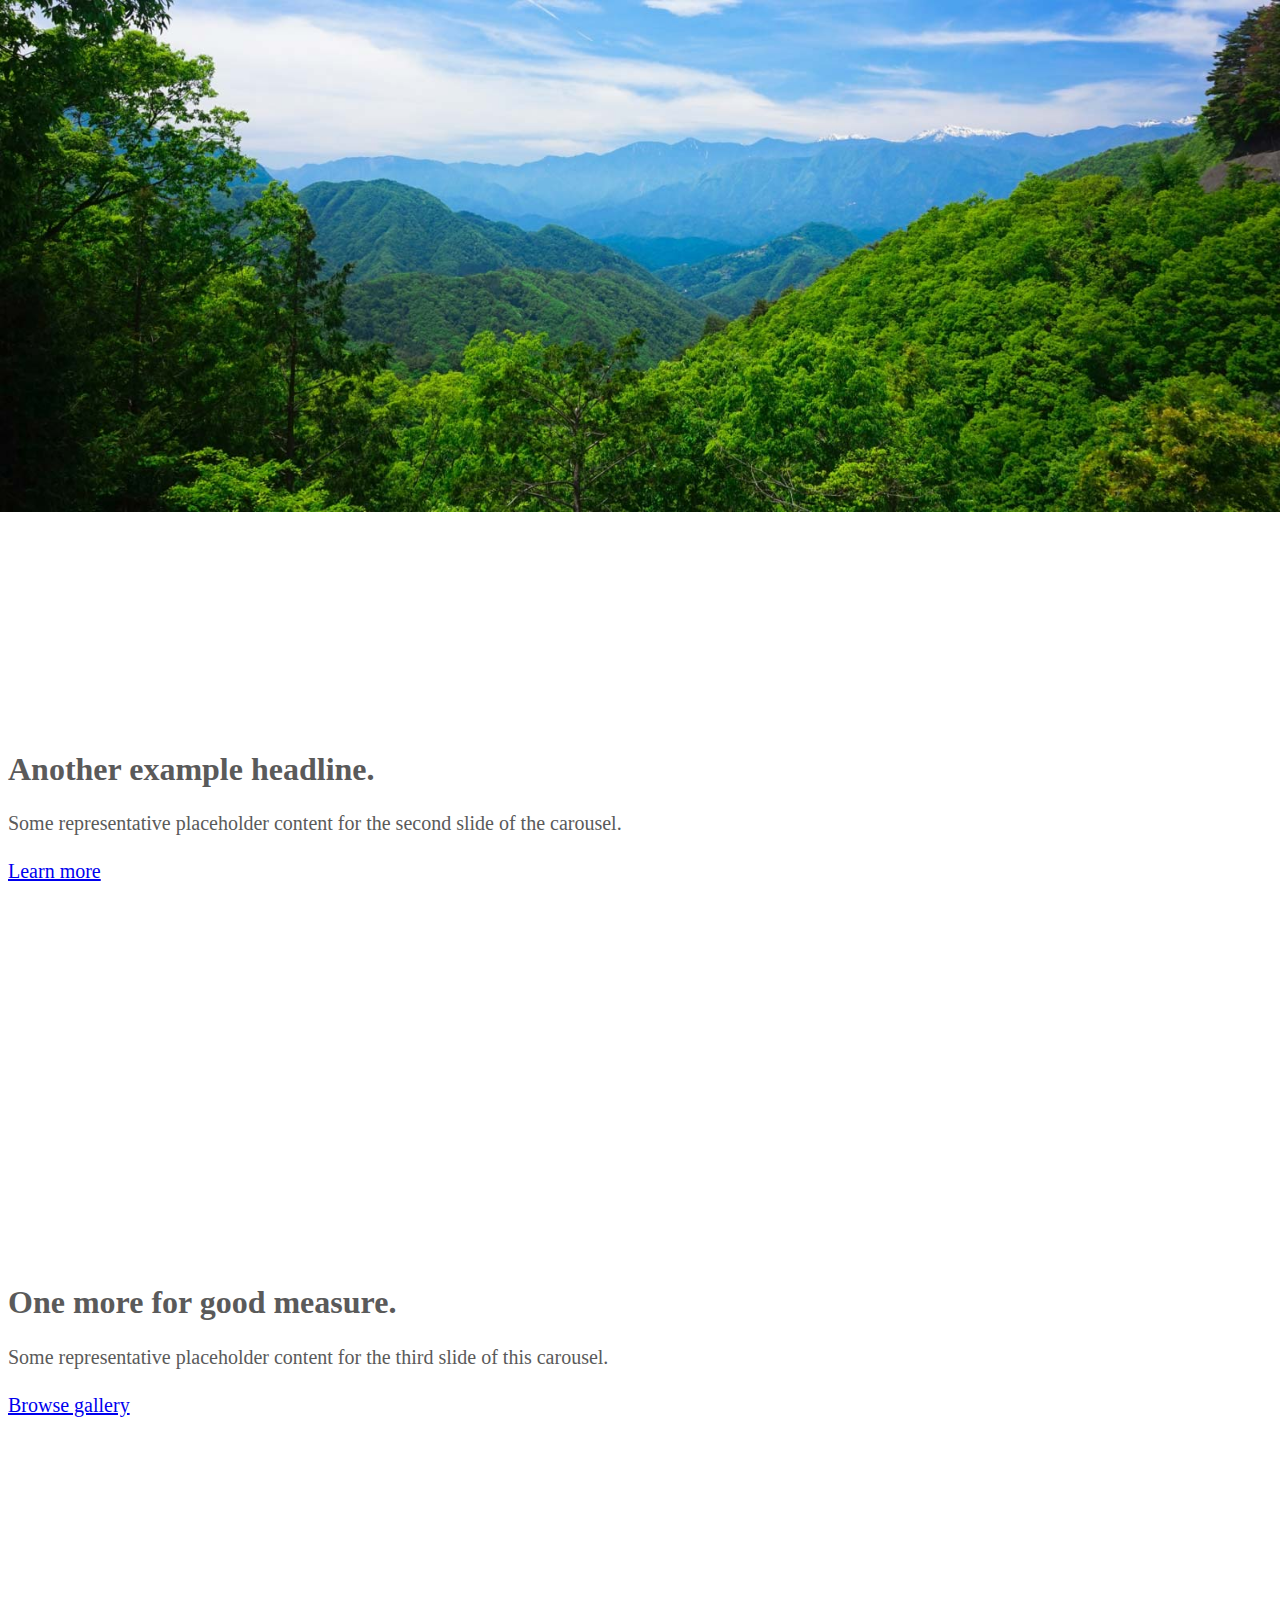
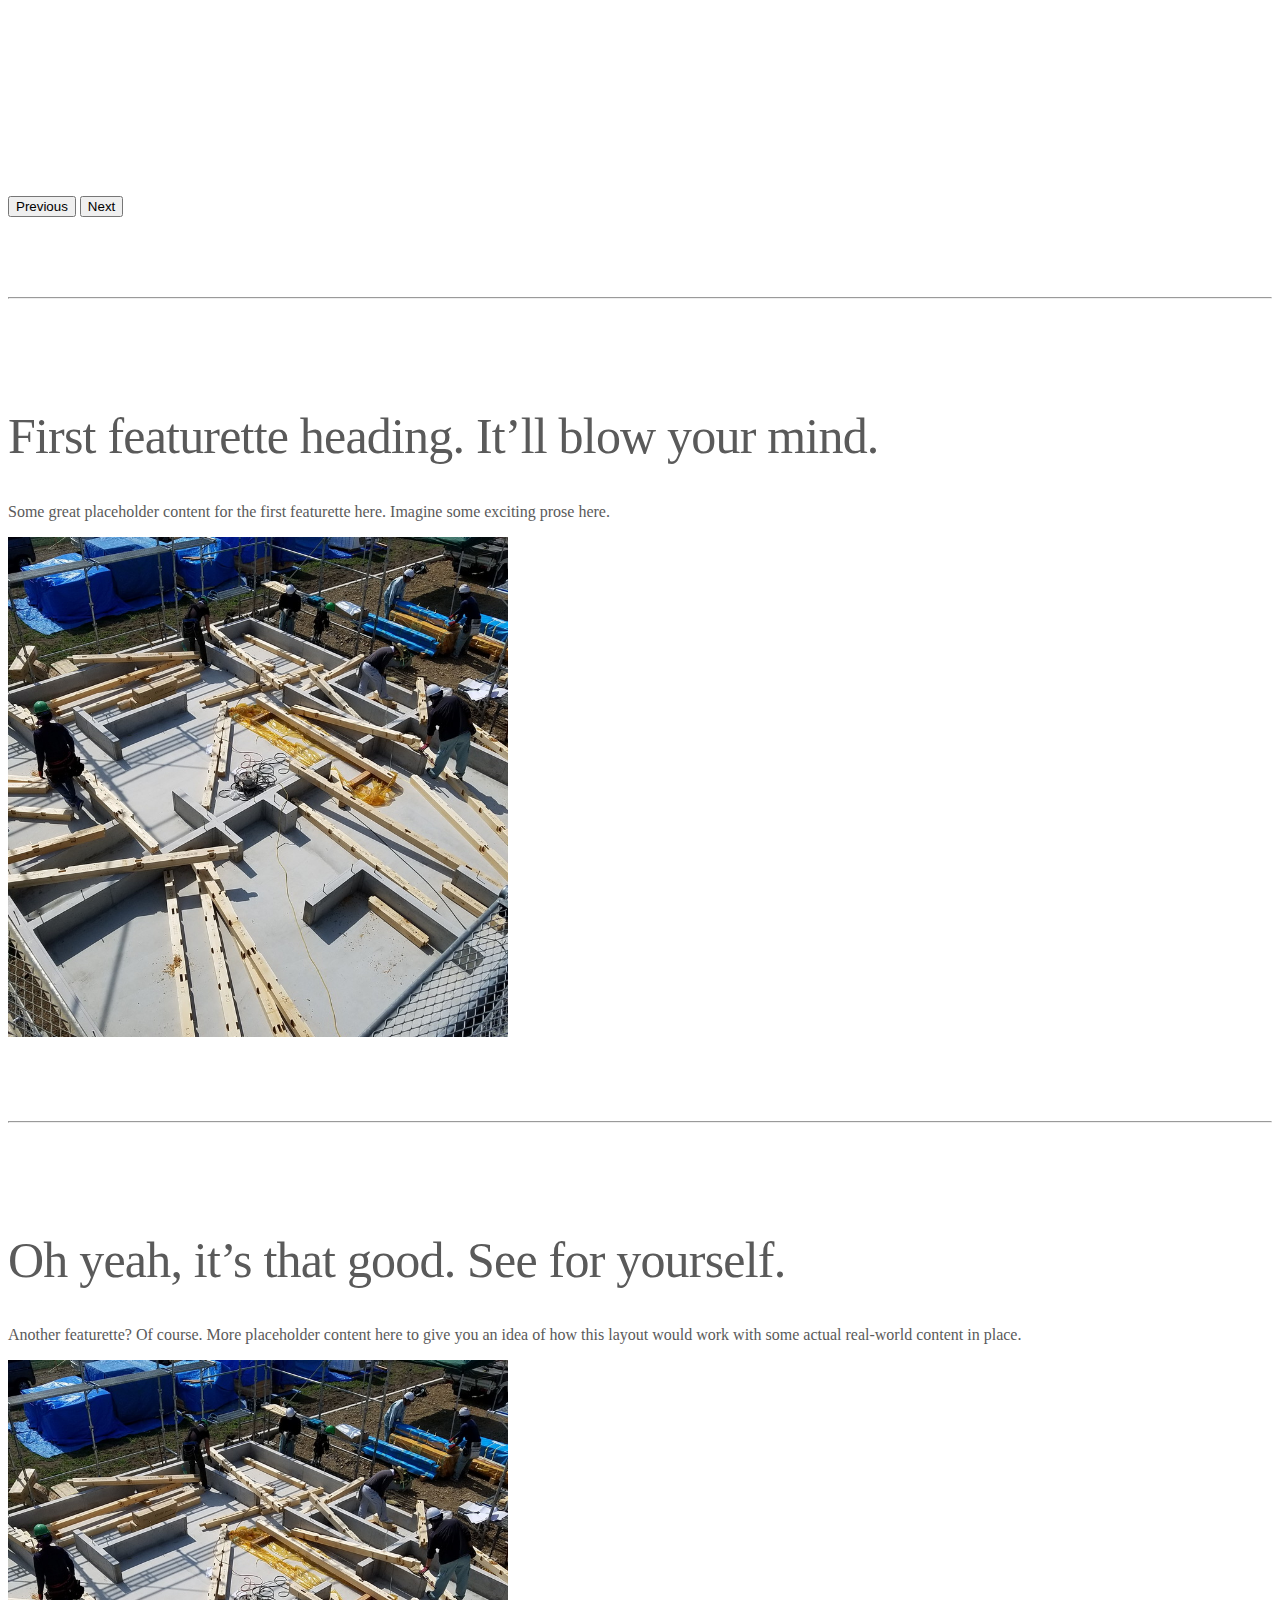
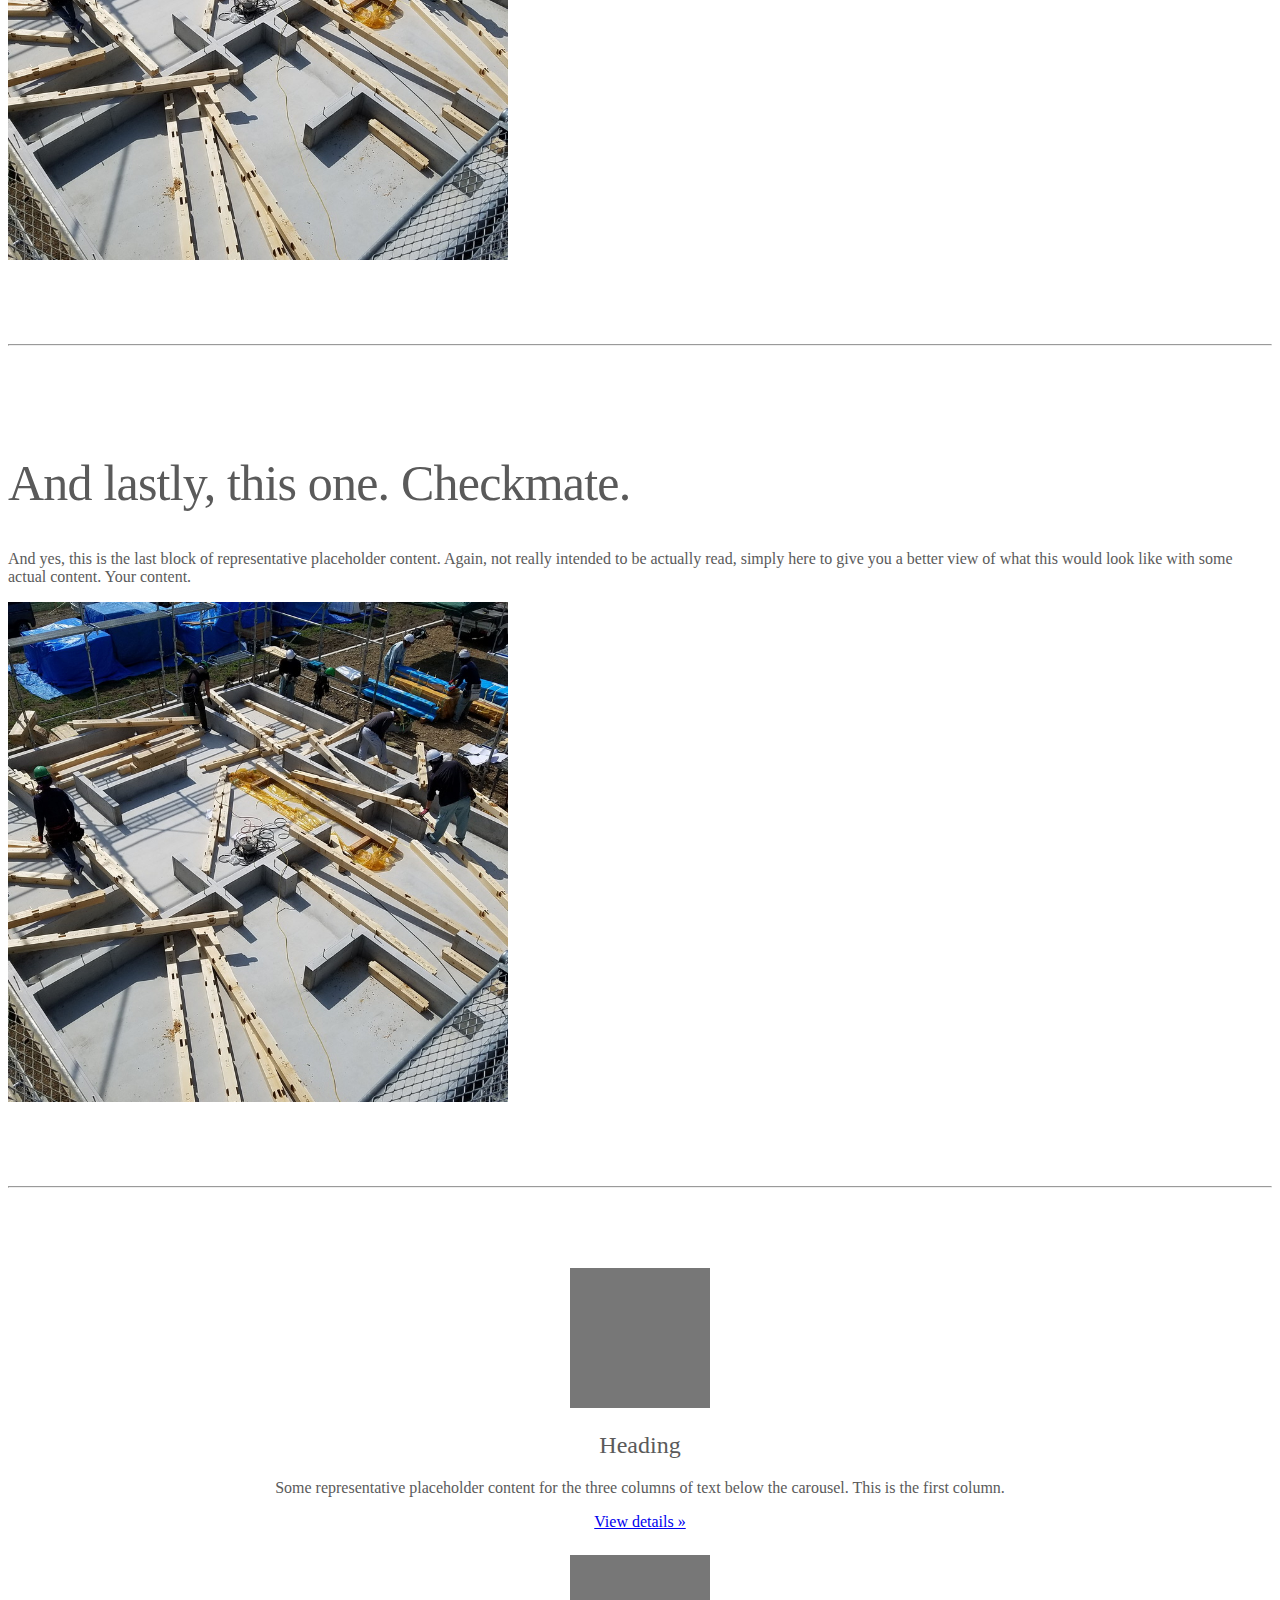
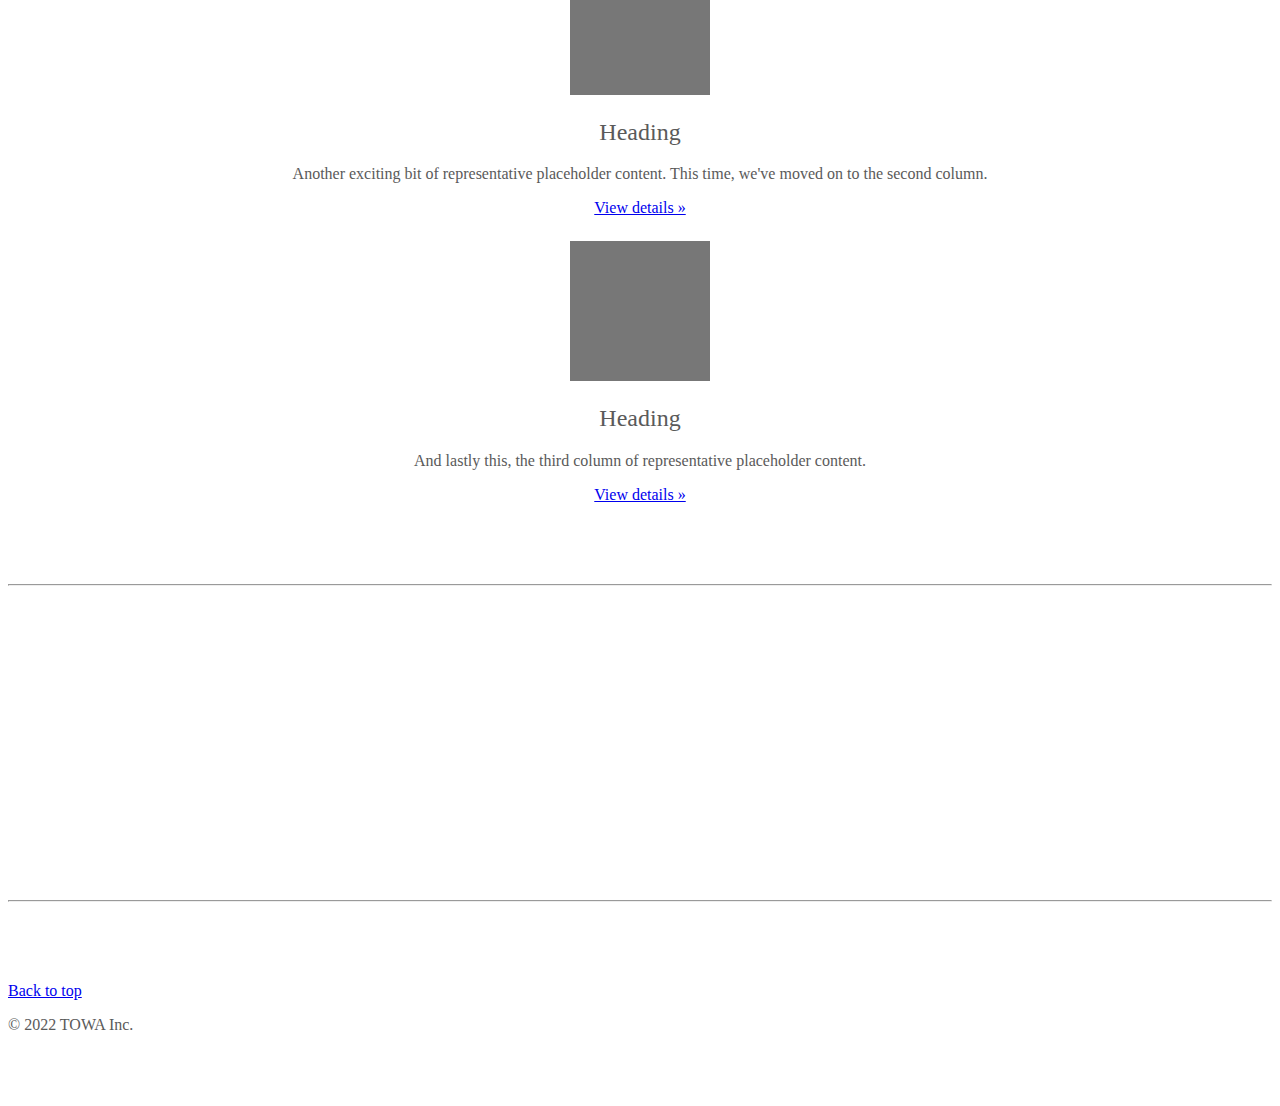
==== commit c452a683: "map埋め込み" ====
--- a/index3.html
+++ b/index3.html
@@ -13,6 +13,9 @@
     <link href="css/bootstrap.min.css" rel="stylesheet">
     <!-- BootstrapのJS読み込み -->
     <script src="js/bootstrap.min.js"></script>
+    <!-- 独自のCSS読み込み -->
+    <link href="css/original.css" rel="stylesheet">
+
     <script type="text/javascript" src="js/jquery-3.6.1.min.js"></script>
 
     <style>
@@ -197,6 +200,14 @@
         <p><a class="btn btn-secondary" href="#">View details &raquo;</a></p>
       </div><!-- /.col-lg-4 -->
     </div><!-- /.row -->
+    
+    <hr class="featurette-divider">
+    
+    <div class="row justify-content-center">
+      <iframe class="h-500px" src="https://www.google.com/maps/embed?pb=!1m23!1m12!1m3!1d6475.072625584368!2d140.00531682852795!3d35.76220011033836!2m3!1f0!2f0!3f0!3m2!1i1024!2i768!4f13.1!4m8!3e0!4m0!4m5!1s0x601881dec30bdfe9%3A0x1437c5d6a862d456!2z44CSMjczLTAxMDQg5Y2D6JGJ55yM6Y6M44Kx6LC35biC5p2x6Y6M44Kx6LC377yR5LiB55uu77yWIFdvbmRlckdPTyDpjozjg7bosLflupc!3m2!1d35.763500199999996!2d140.01567079999998!5e0!3m2!1sja!2sjp!4v1667482631699!5m2!1sja!2sjp" style="border:0;" allowfullscreen="" loading="lazy"></iframe>
+    </div>
+    
+    <hr class="featurette-divider">
 
     <!-- /END THE FEATURETTES -->
 
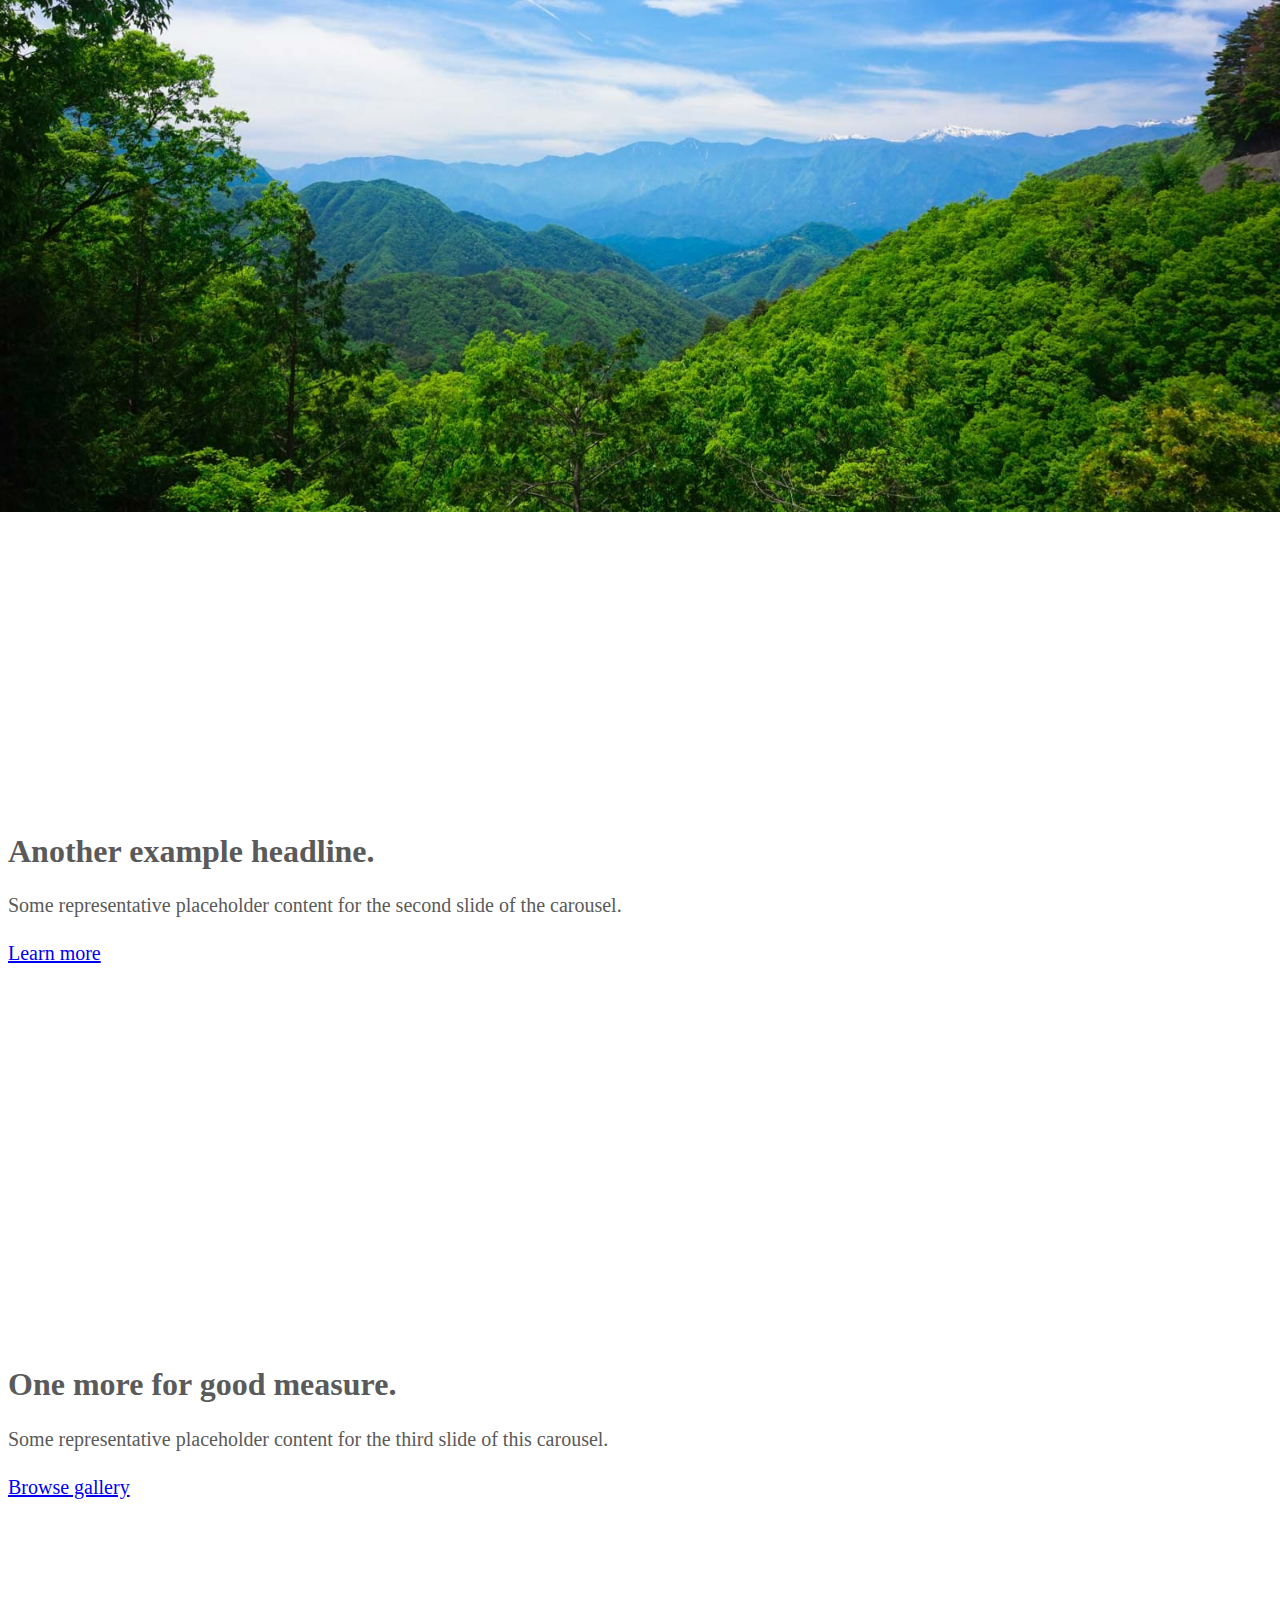
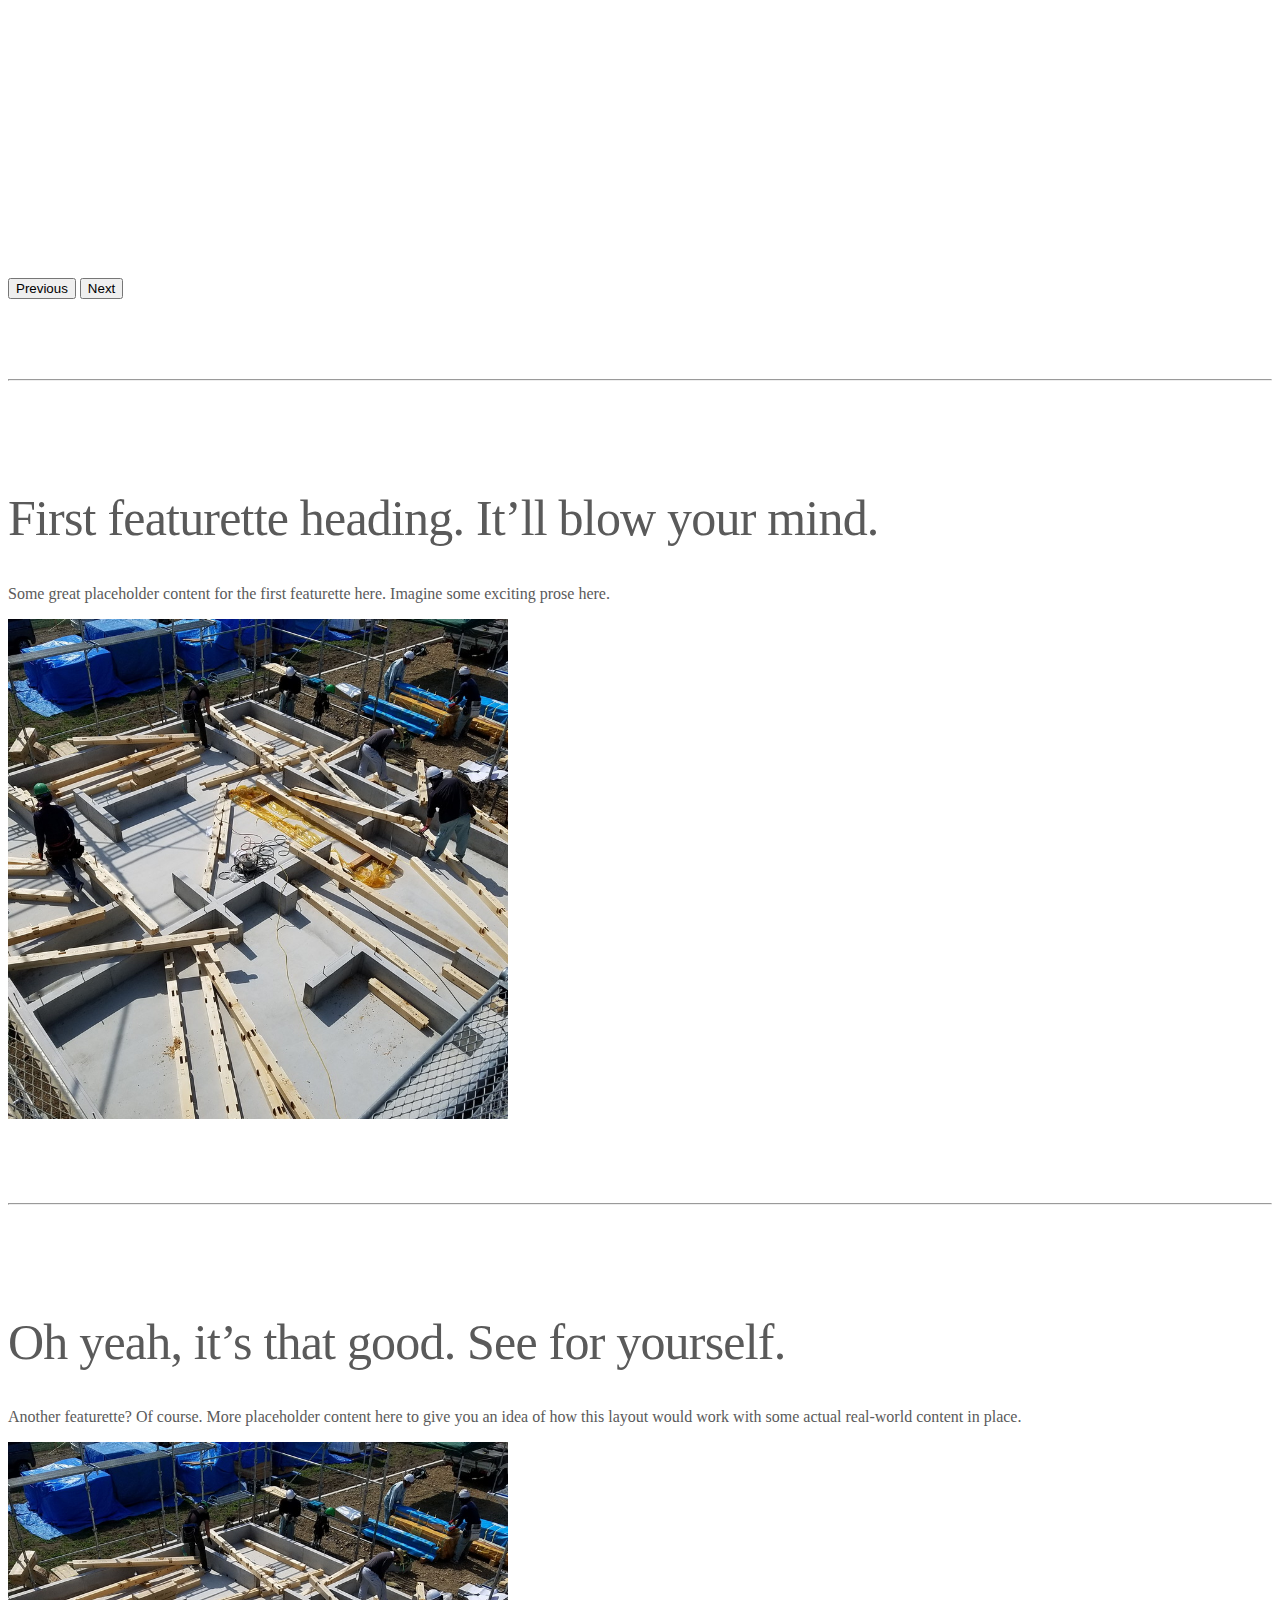
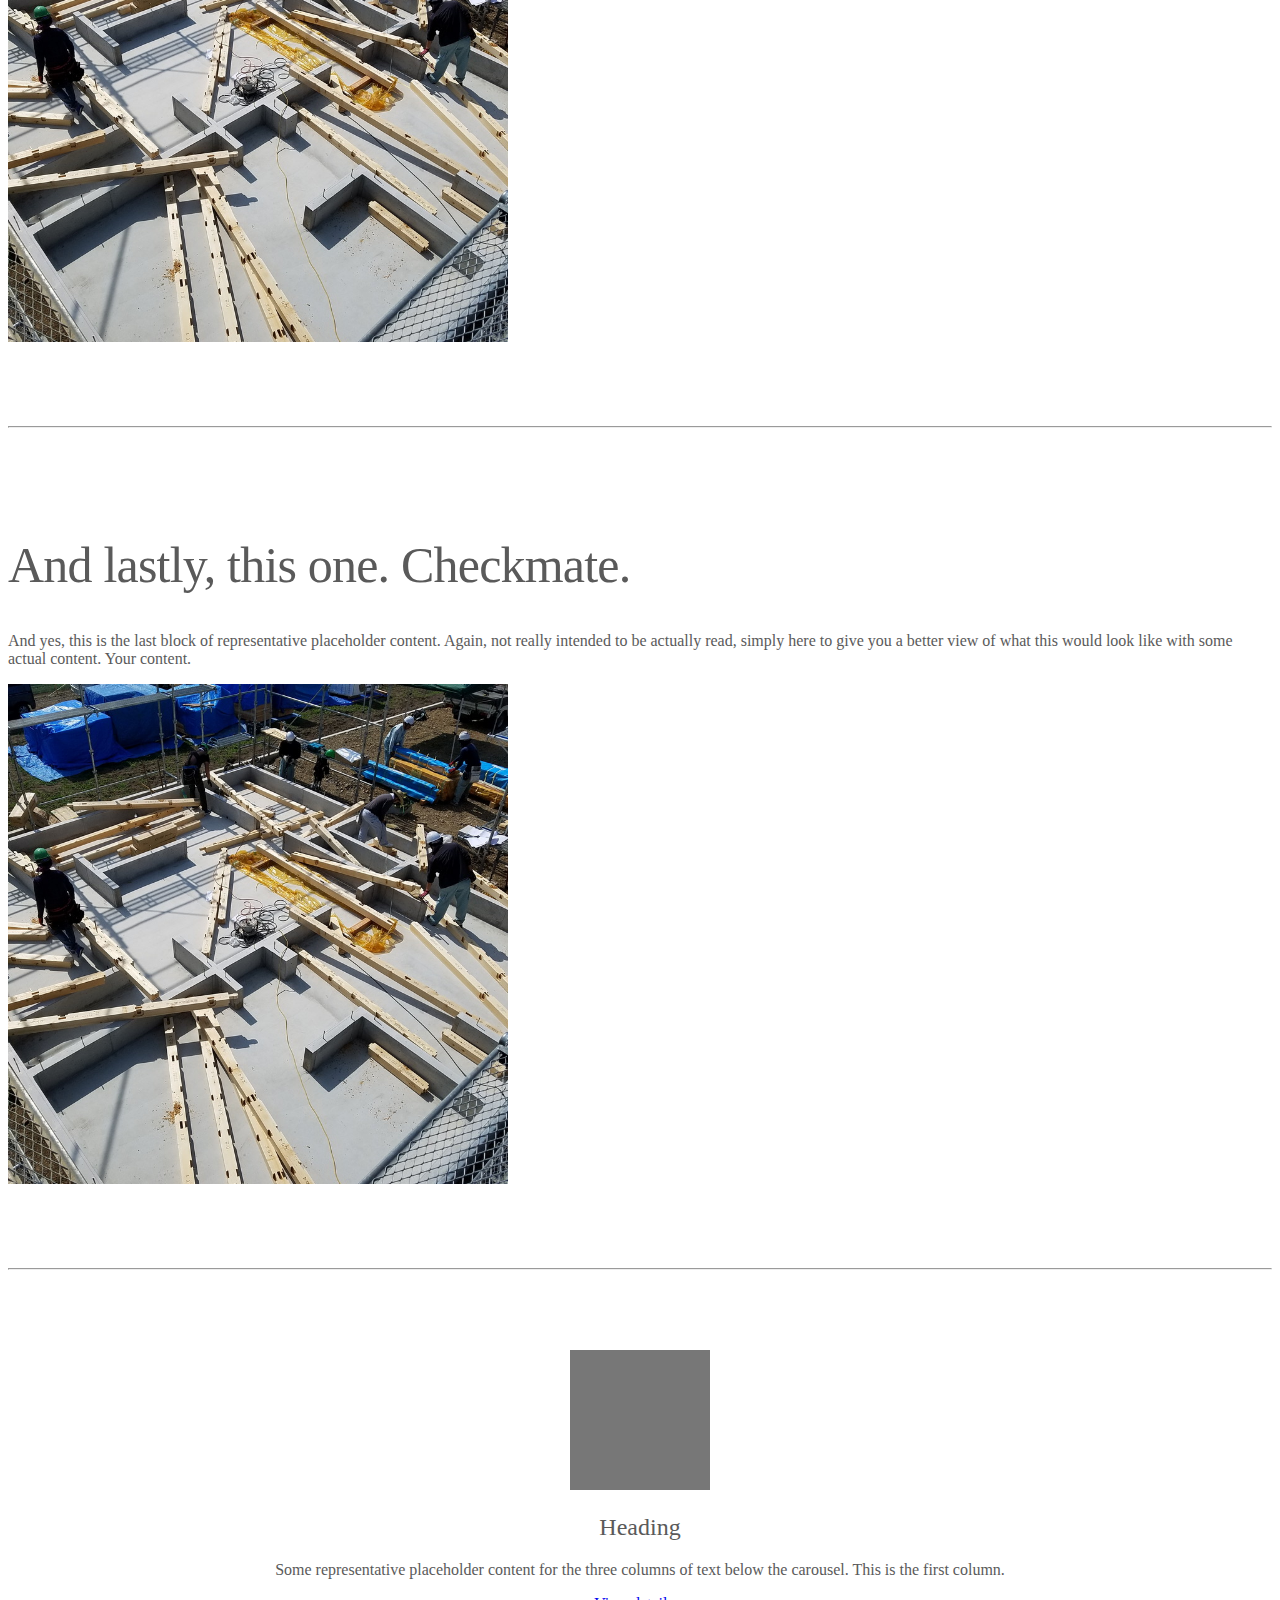
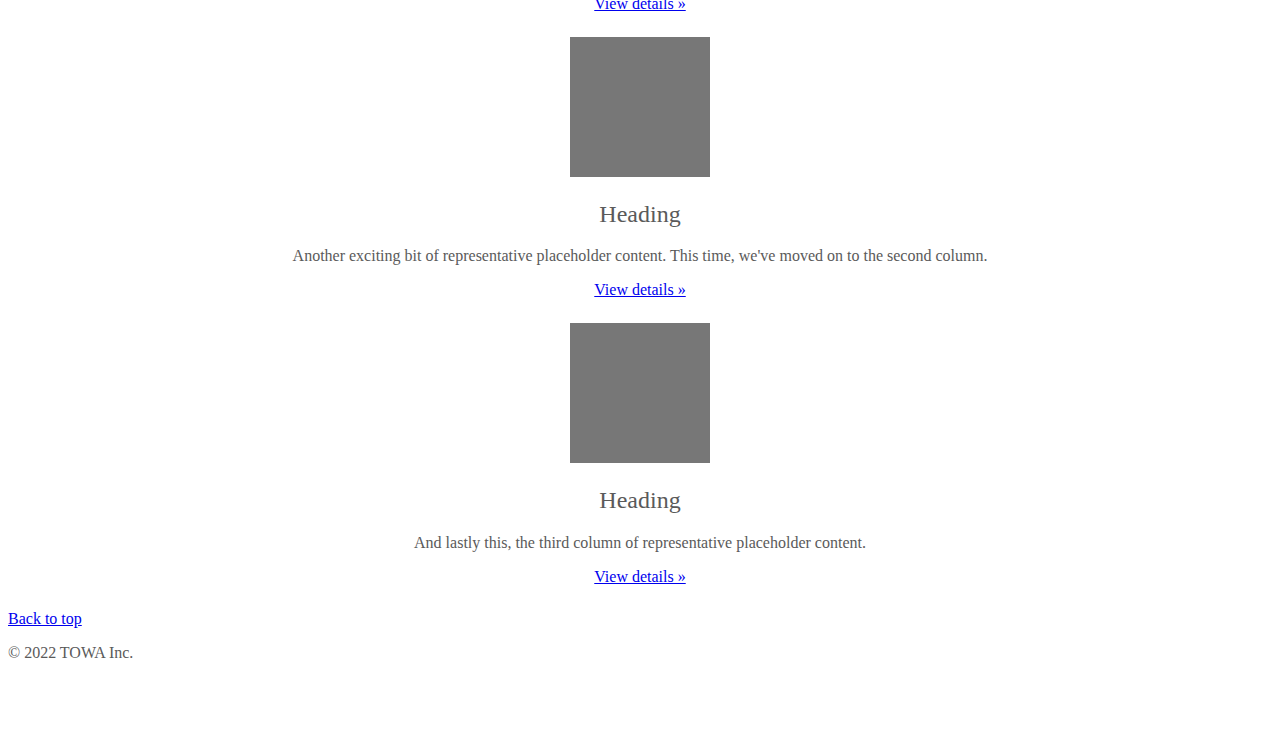
==== commit d55548a9: "NAV 修正" ====
--- a/index3.html
+++ b/index3.html
@@ -13,9 +13,6 @@
     <link href="css/bootstrap.min.css" rel="stylesheet">
     <!-- BootstrapのJS読み込み -->
     <script src="js/bootstrap.min.js"></script>
-    <!-- 独自のCSS読み込み -->
-    <link href="css/original.css" rel="stylesheet">
-
     <script type="text/javascript" src="js/jquery-3.6.1.min.js"></script>
 
     <style>
@@ -41,30 +38,48 @@
   <body>
     
 <header>
-  <nav class="navbar navbar-expand-md navbar-dark fixed-top bg-dark">
-    <div class="container-fluid">
-      <a class="navbar-brand" href="#">Logo</a>
-      <button class="navbar-toggler" type="button" data-bs-toggle="collapse" data-bs-target="#navbarCollapse" aria-controls="navbarCollapse" aria-expanded="false" aria-label="Toggle navigation">
-        <span class="navbar-toggler-icon"></span>
-      </button>
-      <div class="collapse navbar-collapse" id="navbarCollapse">
-        <ul class="nav justify-content-center">
-          <li class="nav-item">
-            <a class="nav-link active" aria-current="page" href="#">Company</a>
-          </li>
-          <li class="nav-item">
-            <a class="nav-link active" aria-current="page" href="#">Staff</a>
-          </li>
-          <li class="nav-item">
-            <a class="nav-link active" aria-current="page" href="#">Work</a>
-          </li>
-          <li class="nav-item">
-            <a class="nav-link active" aria-current="page" href="#">Recruit</a>
-          </li>
-        </ul>
-      </div>
+  <!-- <div class="card" style="max-width: 400px;">
+    <img class="card-img" src="画像URL" alt="">
+    <div class="card-img-overlay">
+      <p class="text-white">ここにテキストが入ります。</p>
+    </div>
+  </div> -->
+  <nav class="navbar navbar-expand-lg navbar-light bg-light">
+    <button class="navbar-toggler" type="button" data-toggle="collapse" data-target="#navbarNav4" aria-controls="navbarNav4" aria-expanded="false" aria-label="Toggle navigation">
+      <span class="navbar-toggler-icon"></span>
+    </button>
+    <a class="navbar-brand" href="#">Logo</a>
+    
+    <div class="collapse navbar-collapse nav justify-content-evenly" id="navbarNav4">
+    
+      <ul class="navbar-nav">
+        <li class="nav-item">
+          <a class="nav-link" href="#"><span class="sr-only">Company</span></a>
+        </li>
+      </ul>
+      <ul class="navbar-nav">
+        <li class="nav-item">
+          <a class="nav-link" href="#">Staff</a>
+        </li>
+      </ul>
+      <ul class="navbar-nav">
+        <li class="nav-item">
+          <a class="nav-link" href="#">Work</a>
+        </li>
+      </ul>
+      <ul class="navbar-nav">
+        <li class="nav-item">
+          <a class="nav-link" href="#">Recruit</a>
+        </li>
+      </ul>
+      <ul class="navbar-nav">
+        <li class="nav-item">
+          <a class="nav-link" href="#">Contact</a>
+        </li>
+      </ul>
     </div>
   </nav>
+
 </header>
 
 <main>
@@ -200,14 +215,6 @@
         <p><a class="btn btn-secondary" href="#">View details &raquo;</a></p>
       </div><!-- /.col-lg-4 -->
     </div><!-- /.row -->
-    
-    <hr class="featurette-divider">
-    
-    <div class="row justify-content-center">
-      <iframe class="h-500px" src="https://www.google.com/maps/embed?pb=!1m23!1m12!1m3!1d6475.072625584368!2d140.00531682852795!3d35.76220011033836!2m3!1f0!2f0!3f0!3m2!1i1024!2i768!4f13.1!4m8!3e0!4m0!4m5!1s0x601881dec30bdfe9%3A0x1437c5d6a862d456!2z44CSMjczLTAxMDQg5Y2D6JGJ55yM6Y6M44Kx6LC35biC5p2x6Y6M44Kx6LC377yR5LiB55uu77yWIFdvbmRlckdPTyDpjozjg7bosLflupc!3m2!1d35.763500199999996!2d140.01567079999998!5e0!3m2!1sja!2sjp!4v1667482631699!5m2!1sja!2sjp" style="border:0;" allowfullscreen="" loading="lazy"></iframe>
-    </div>
-    
-    <hr class="featurette-divider">
 
     <!-- /END THE FEATURETTES -->
 
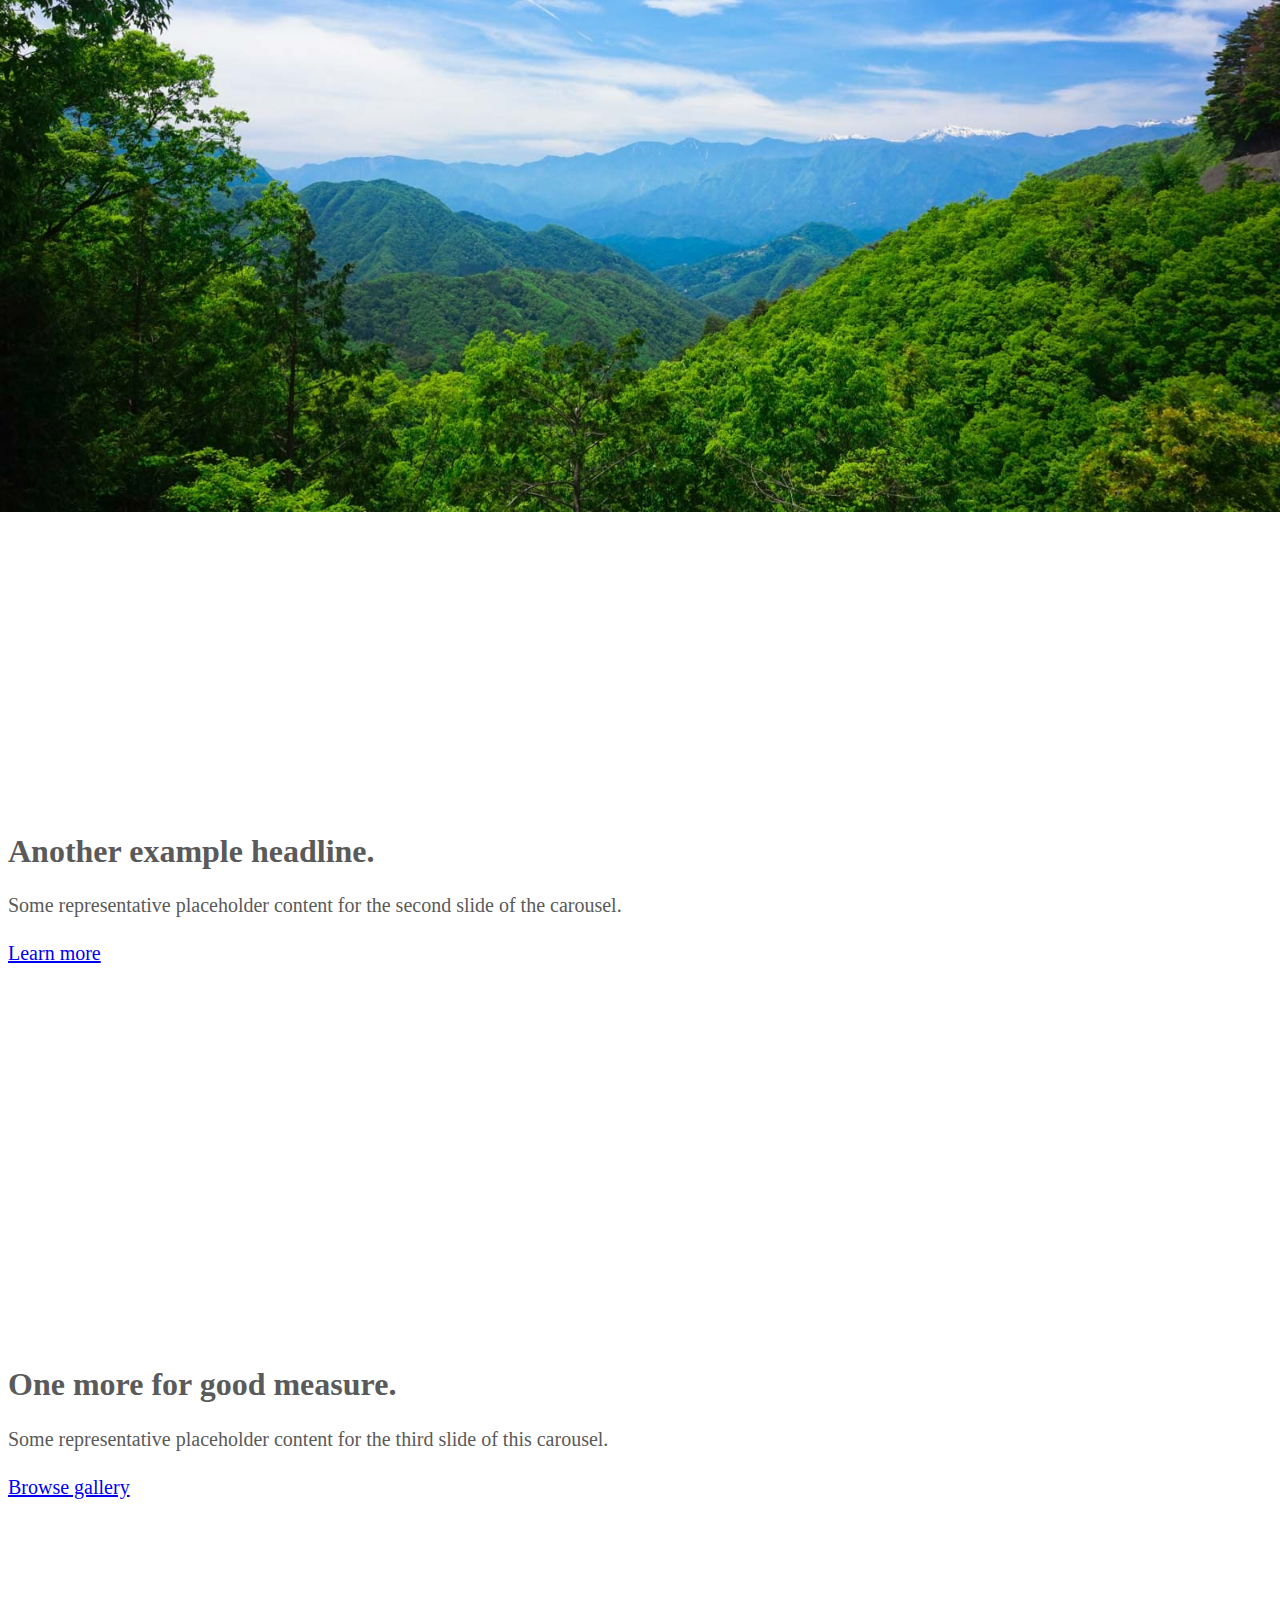
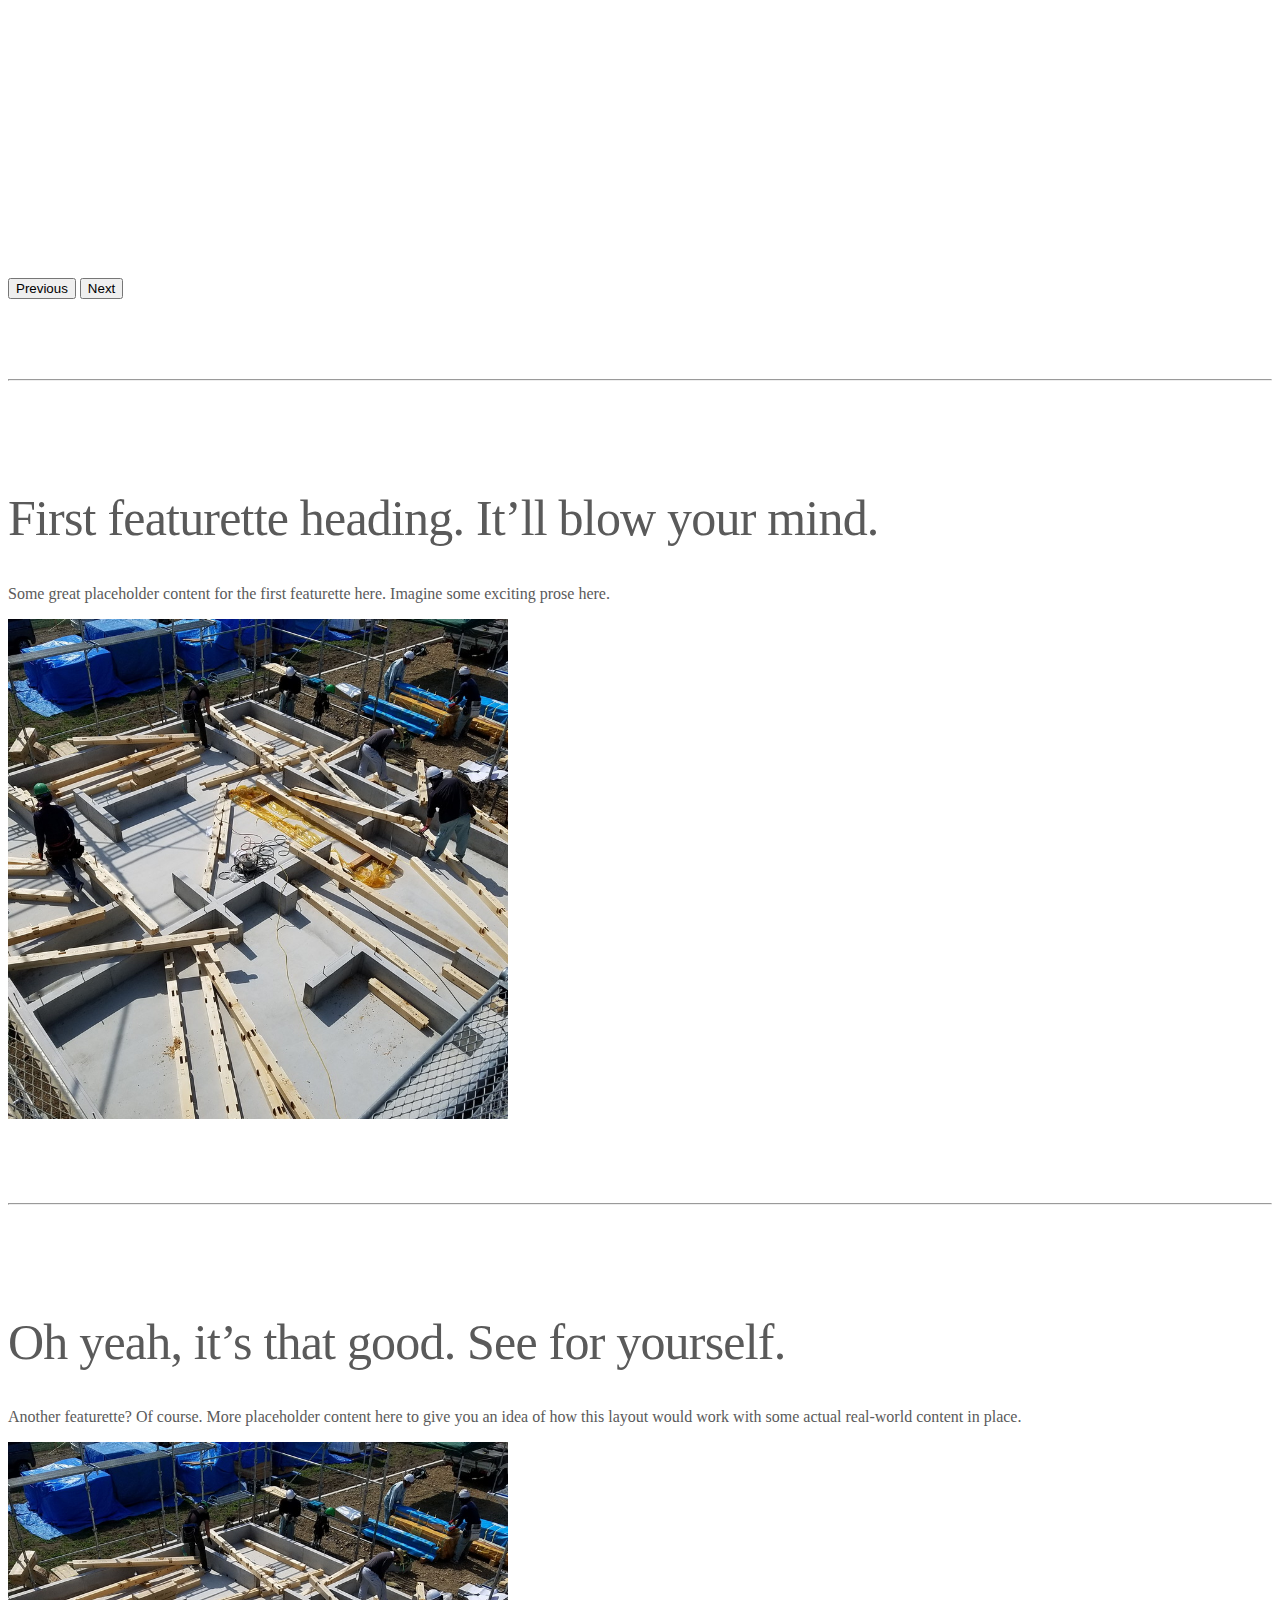
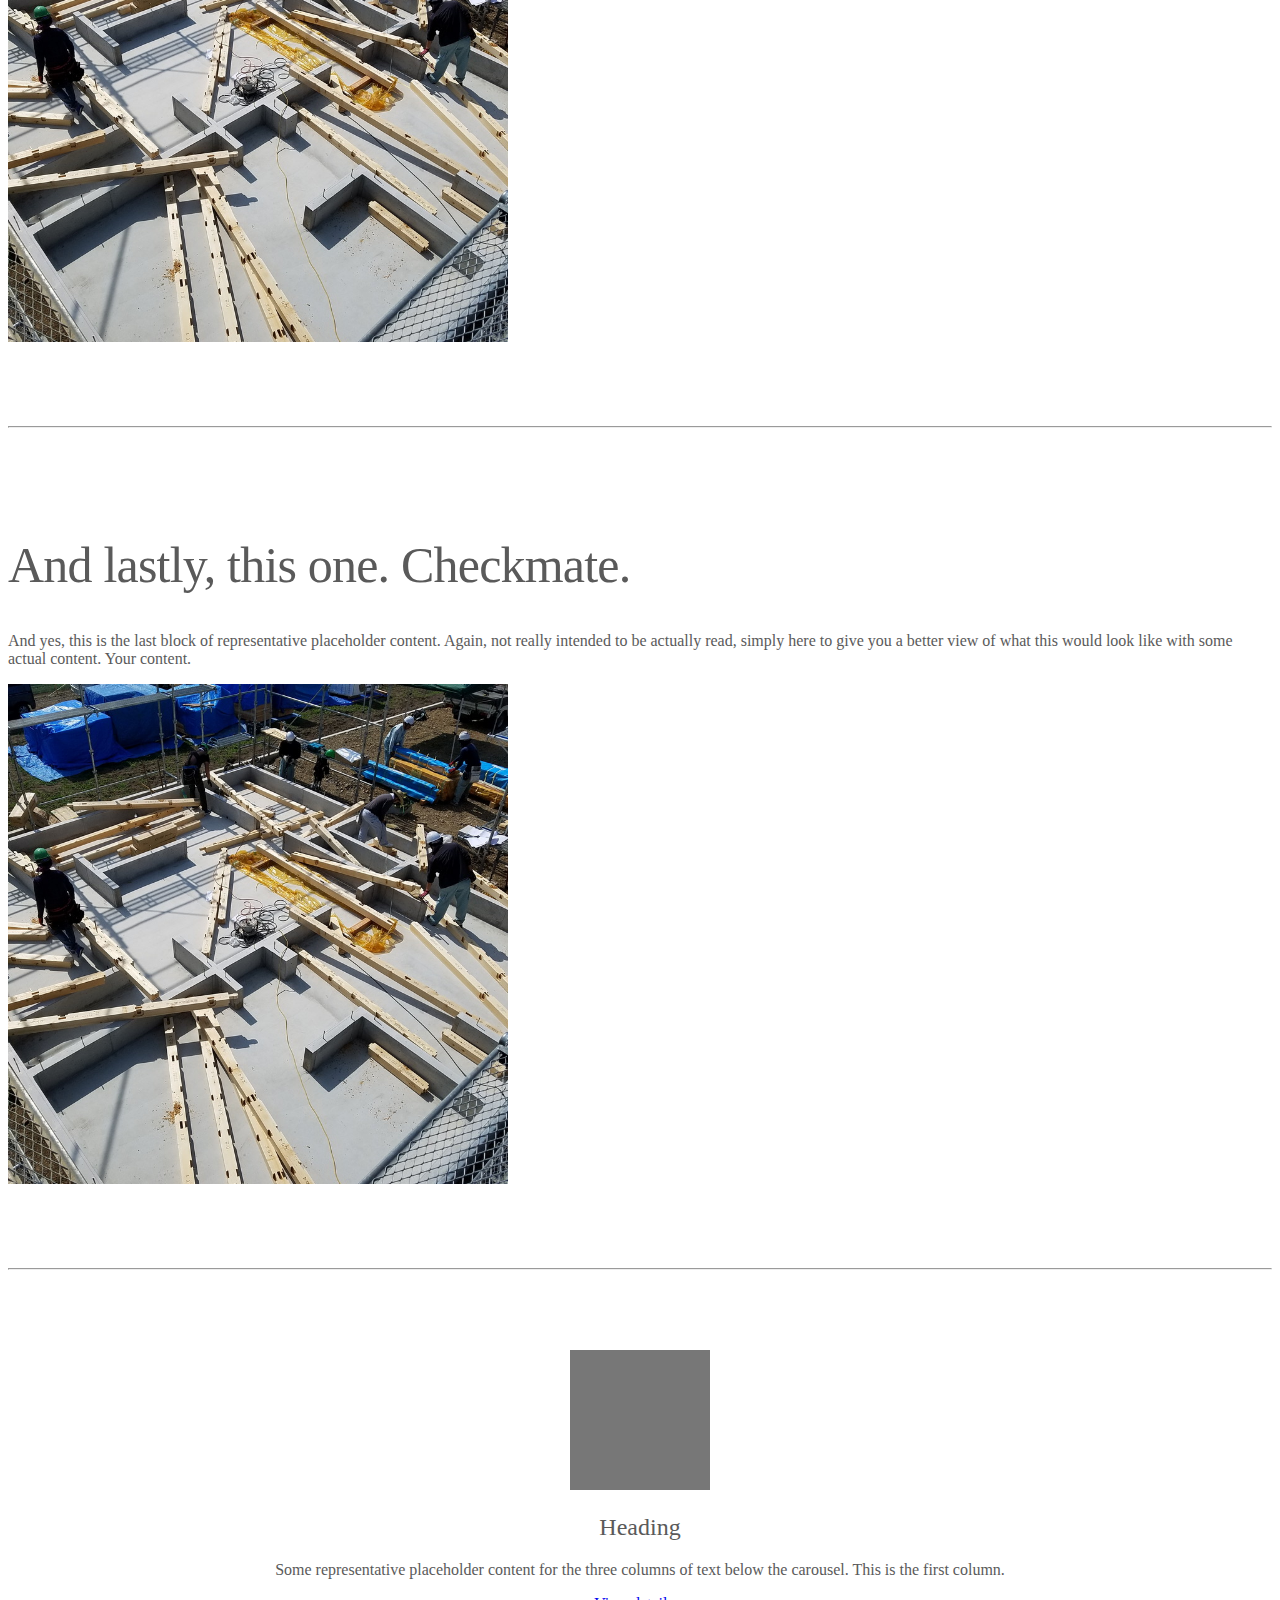
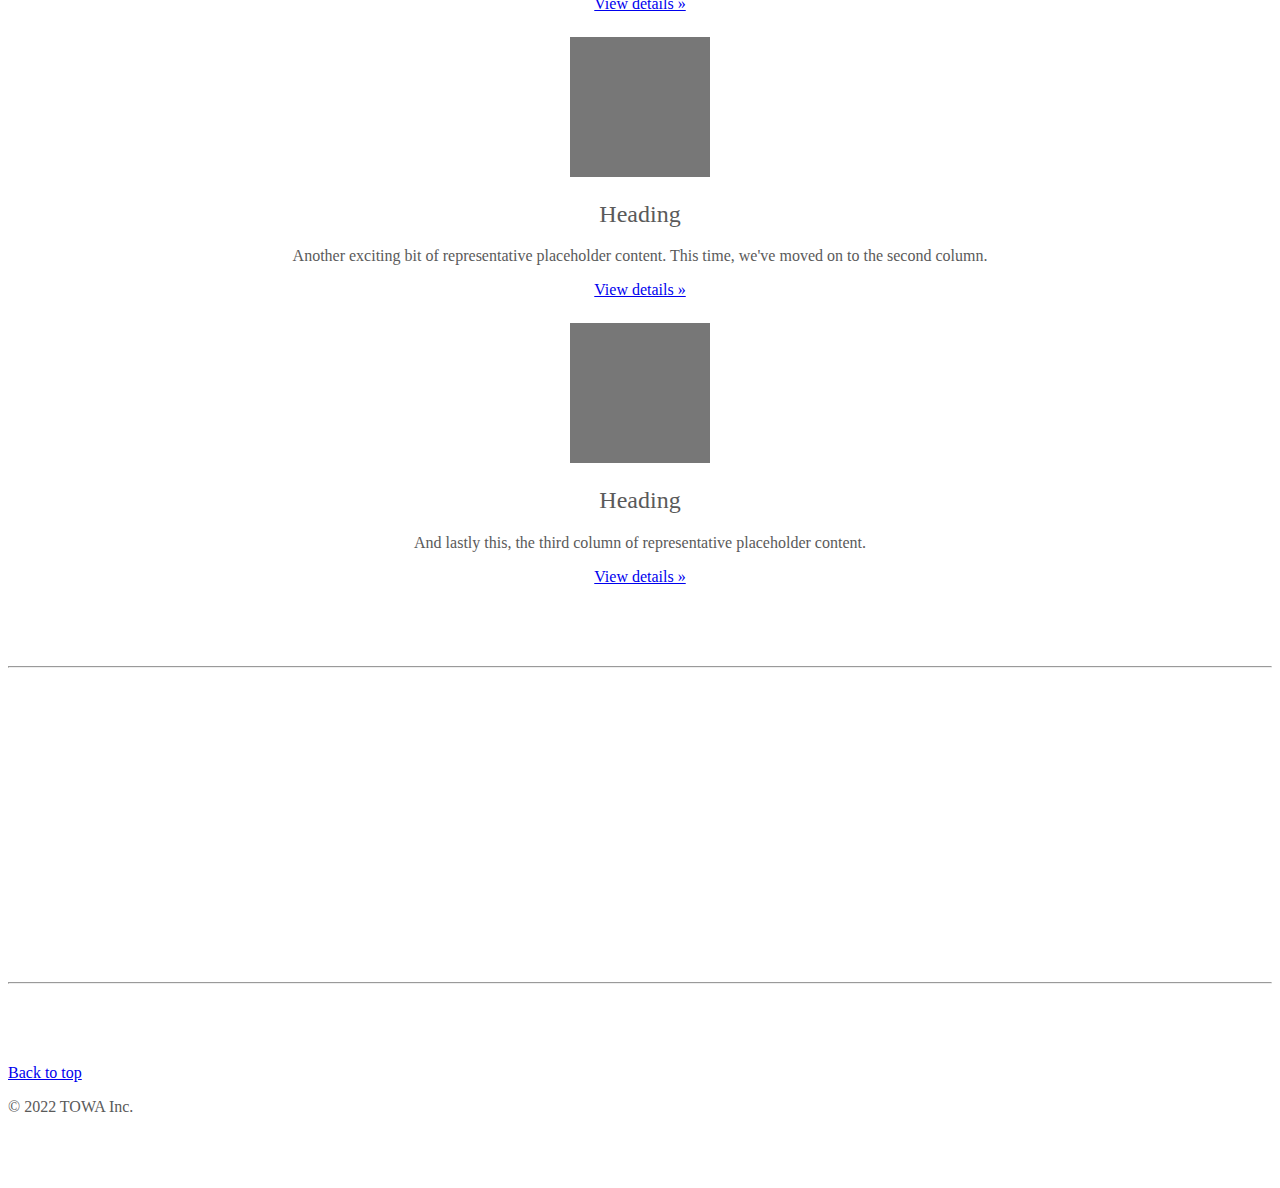
==== commit 9f177da1: "Merge branch 'main' into navver" ====
--- a/index3.html
+++ b/index3.html
@@ -13,6 +13,9 @@
     <link href="css/bootstrap.min.css" rel="stylesheet">
     <!-- BootstrapのJS読み込み -->
     <script src="js/bootstrap.min.js"></script>
+    <!-- 独自のCSS読み込み -->
+    <link href="css/original.css" rel="stylesheet">
+
     <script type="text/javascript" src="js/jquery-3.6.1.min.js"></script>
 
     <style>
@@ -215,6 +218,14 @@
         <p><a class="btn btn-secondary" href="#">View details &raquo;</a></p>
       </div><!-- /.col-lg-4 -->
     </div><!-- /.row -->
+    
+    <hr class="featurette-divider">
+    
+    <div class="row justify-content-center">
+      <iframe class="h-500px" src="https://www.google.com/maps/embed?pb=!1m23!1m12!1m3!1d6475.072625584368!2d140.00531682852795!3d35.76220011033836!2m3!1f0!2f0!3f0!3m2!1i1024!2i768!4f13.1!4m8!3e0!4m0!4m5!1s0x601881dec30bdfe9%3A0x1437c5d6a862d456!2z44CSMjczLTAxMDQg5Y2D6JGJ55yM6Y6M44Kx6LC35biC5p2x6Y6M44Kx6LC377yR5LiB55uu77yWIFdvbmRlckdPTyDpjozjg7bosLflupc!3m2!1d35.763500199999996!2d140.01567079999998!5e0!3m2!1sja!2sjp!4v1667482631699!5m2!1sja!2sjp" style="border:0;" allowfullscreen="" loading="lazy"></iframe>
+    </div>
+    
+    <hr class="featurette-divider">
 
     <!-- /END THE FEATURETTES -->
 
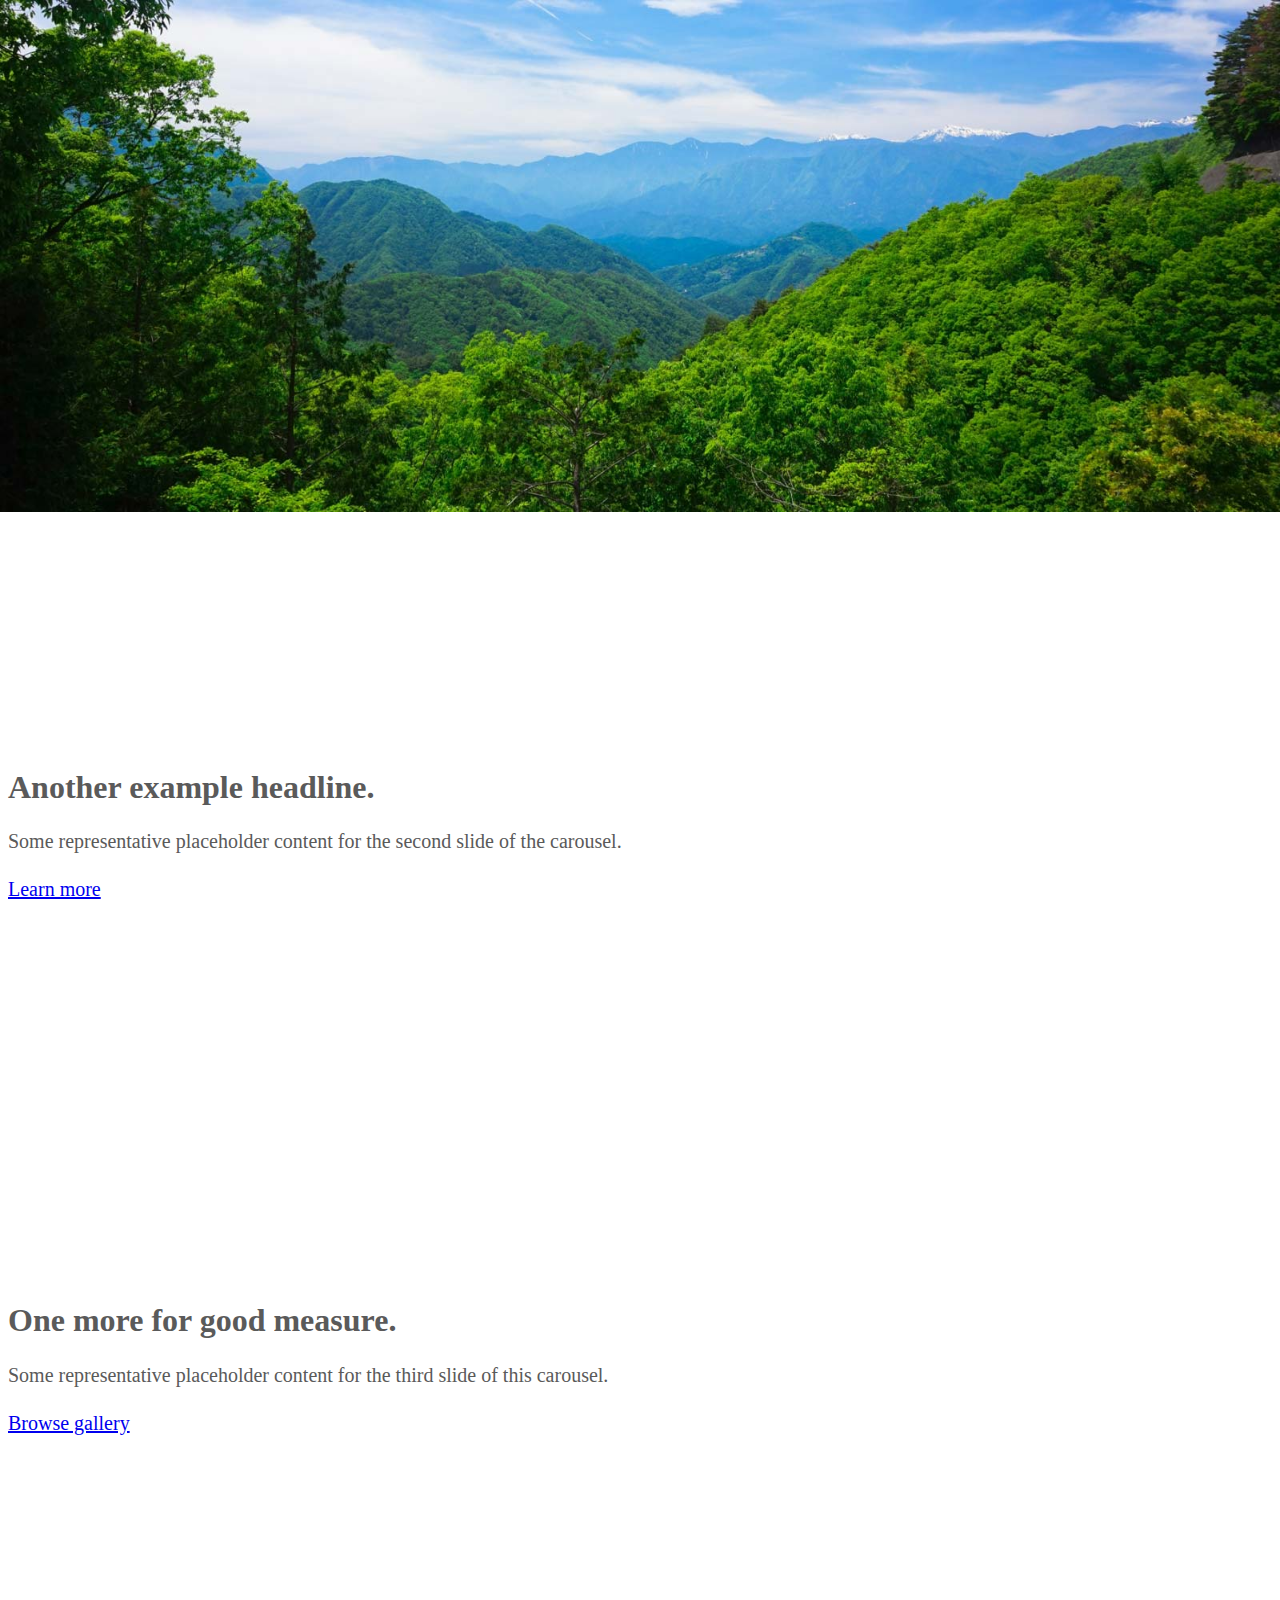
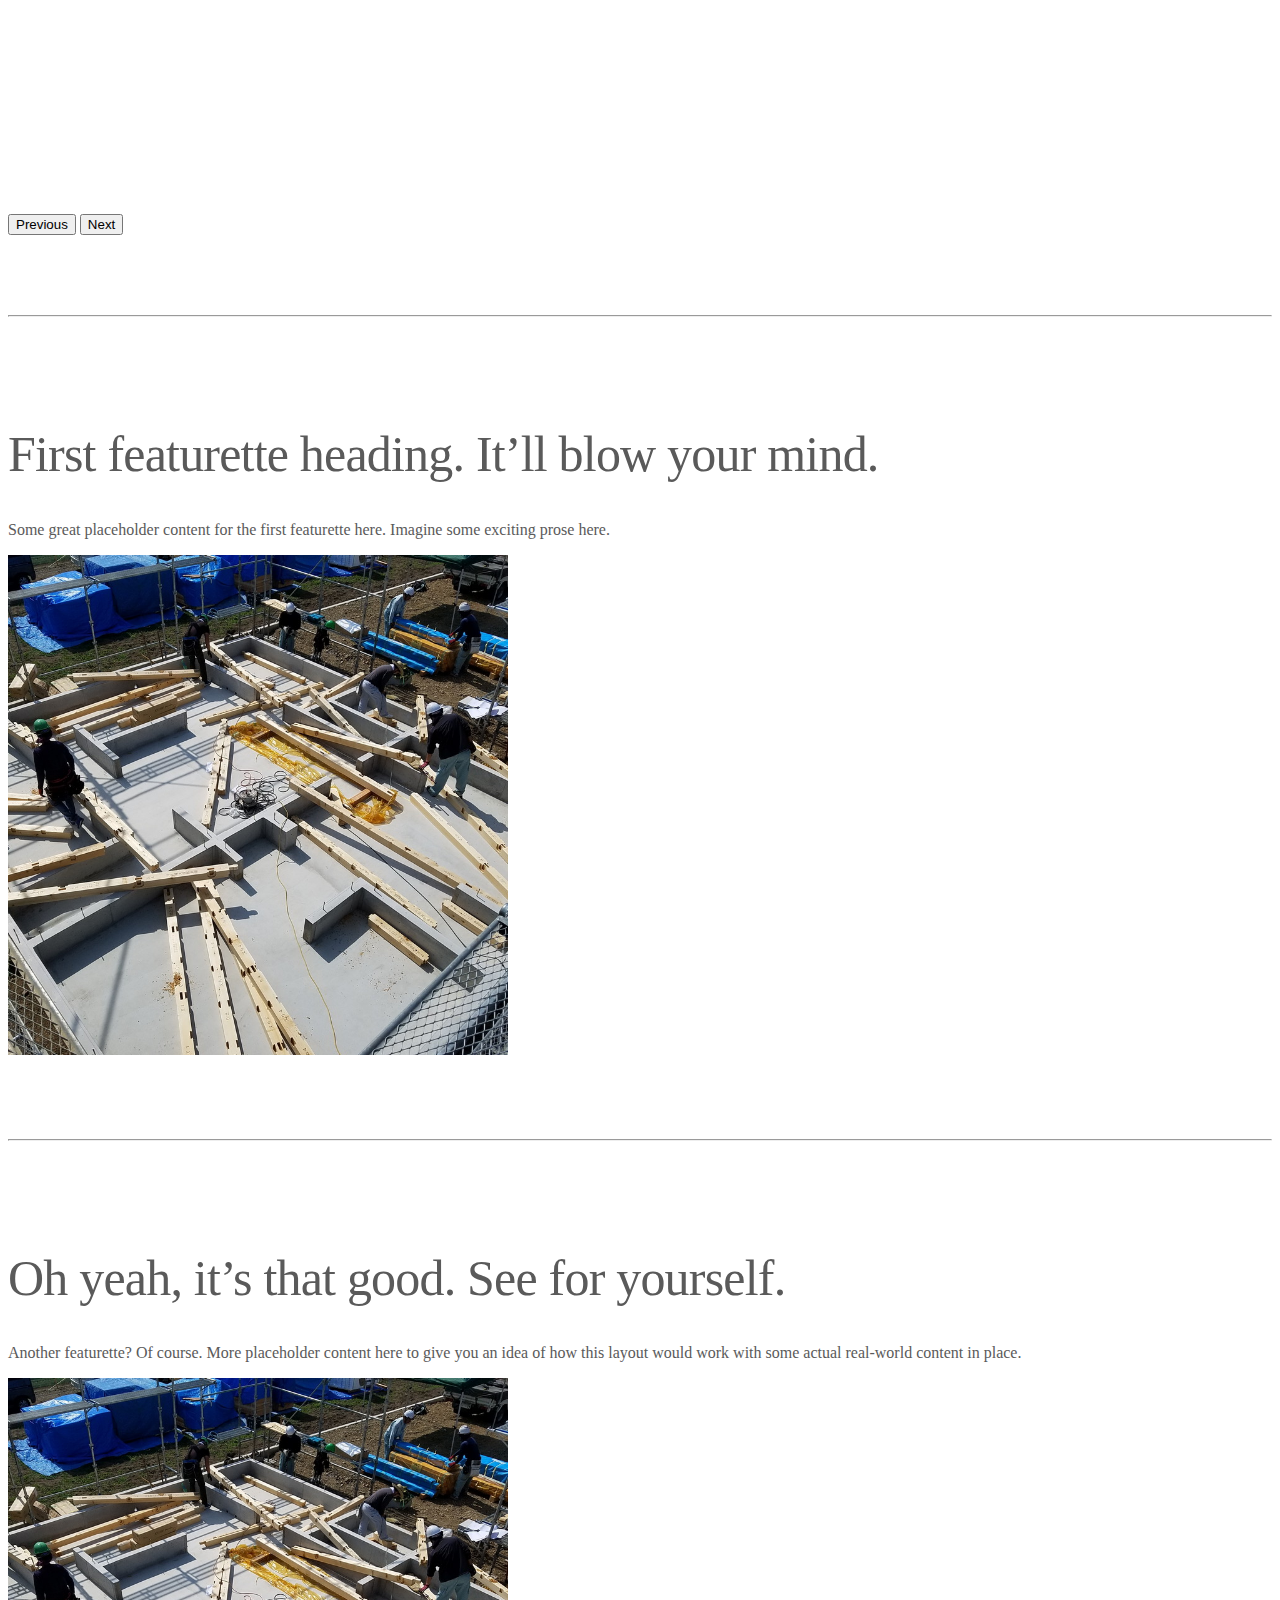
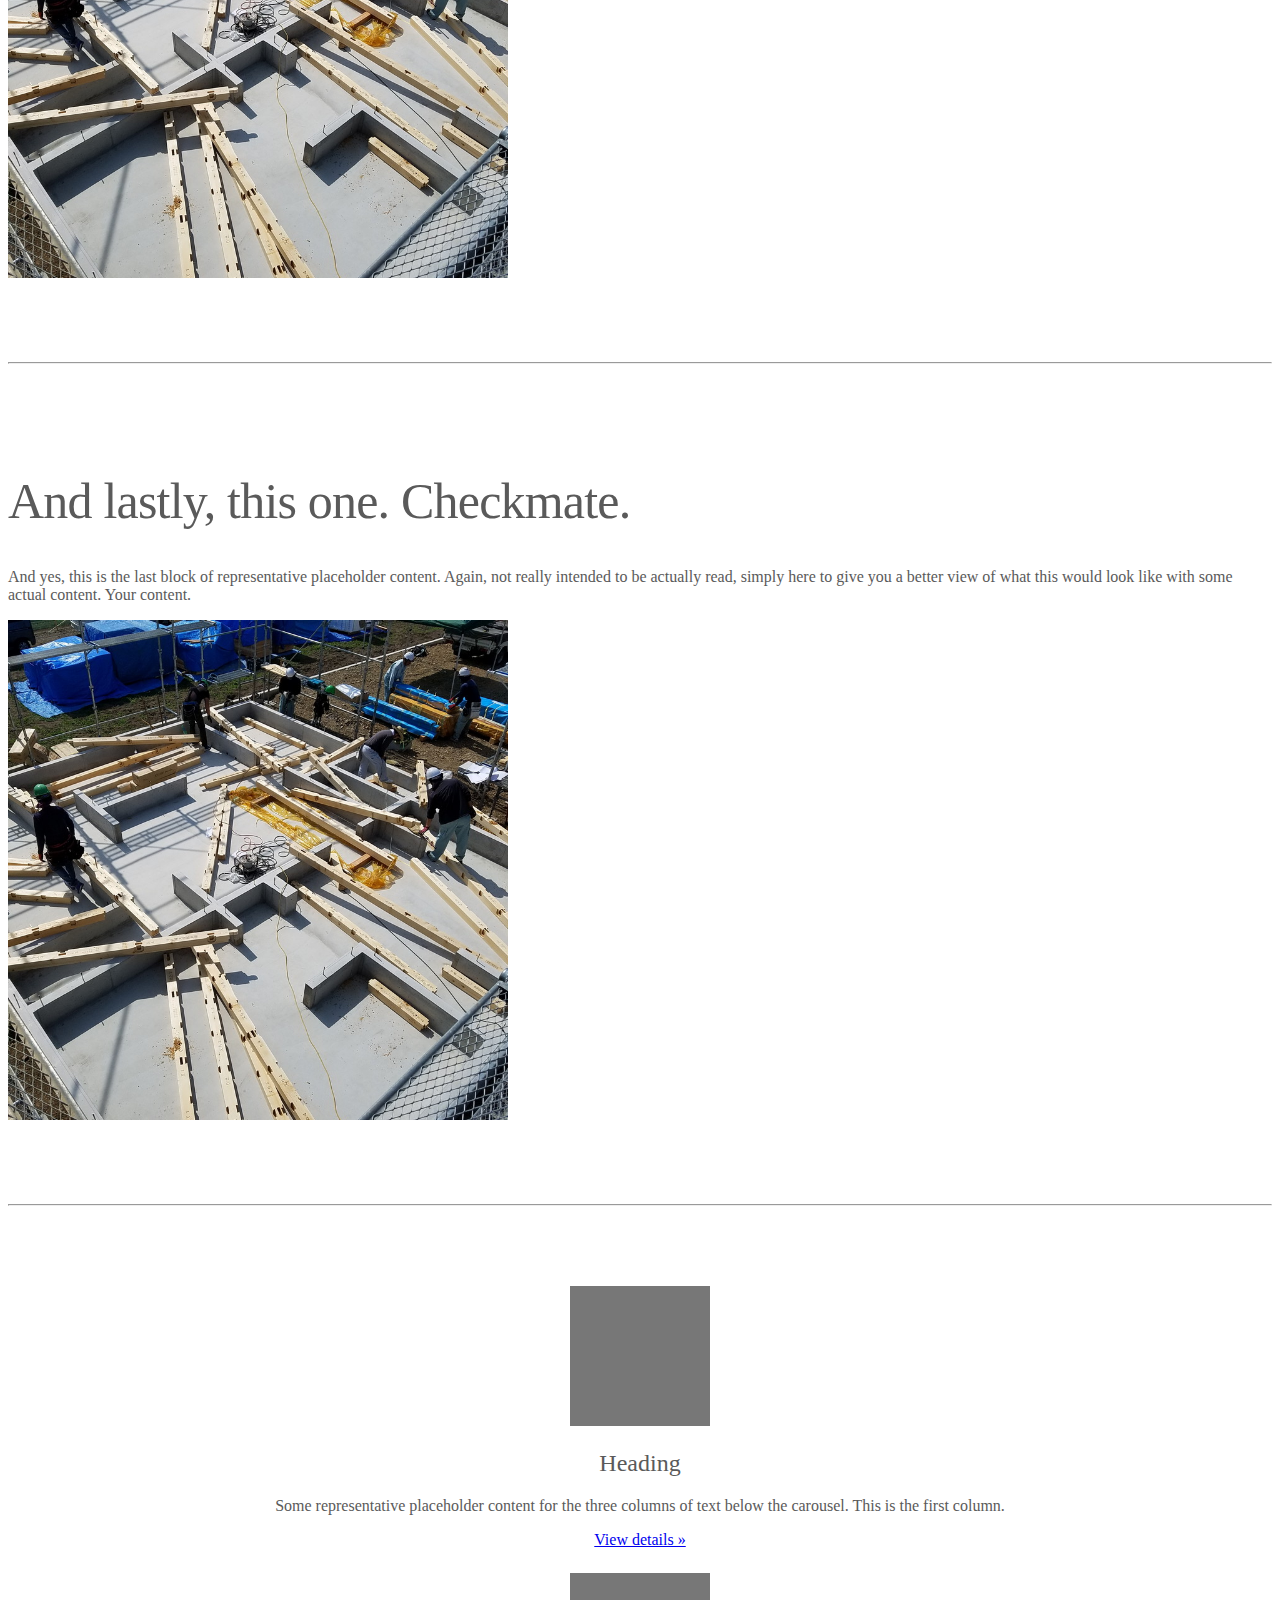
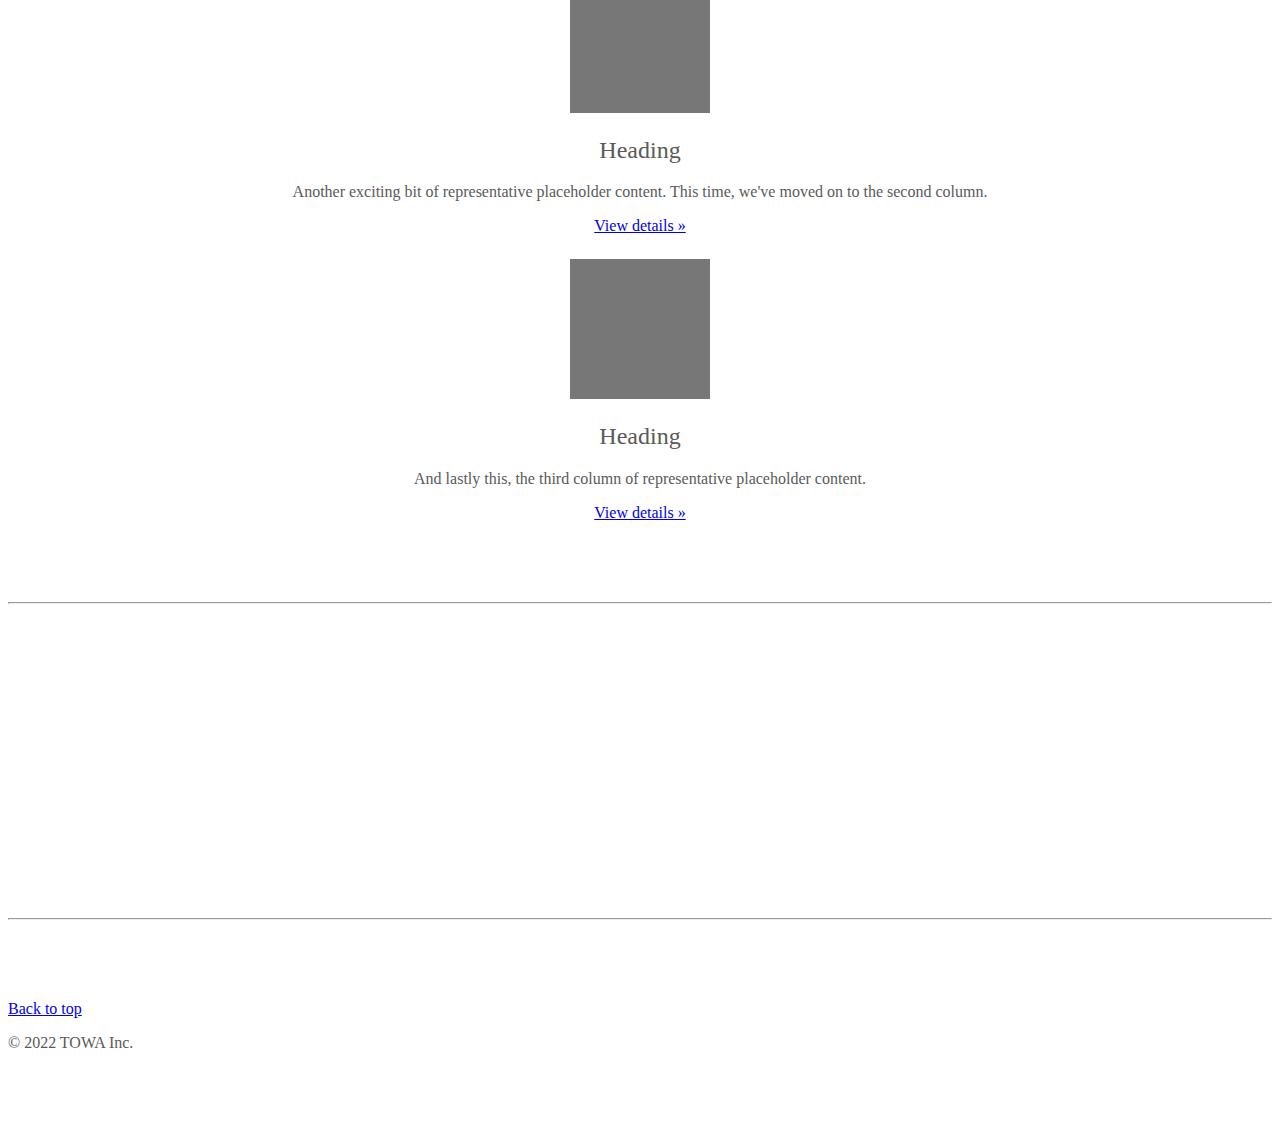
==== commit 76afb401: "nav 修正" ====
--- a/index3.html
+++ b/index3.html
@@ -41,19 +41,39 @@
   <body>
     
 <header>
-  <!-- <div class="card" style="max-width: 400px;">
-    <img class="card-img" src="画像URL" alt="">
-    <div class="card-img-overlay">
-      <p class="text-white">ここにテキストが入ります。</p>
-    </div>
-  </div> -->
-  <nav class="navbar navbar-expand-lg navbar-light bg-light">
-    <button class="navbar-toggler" type="button" data-toggle="collapse" data-target="#navbarNav4" aria-controls="navbarNav4" aria-expanded="false" aria-label="Toggle navigation">
+<nav class="navbar navbar-expand-md navbar-dark fixed-top bg-dark">
+  <div class="container-fluid">
+    <a class="navbar-brand" href="#">Logo</a>
+    <button class="navbar-toggler" type="button" data-bs-toggle="collapse" data-bs-target="#navbarCollapse" aria-controls="navbarCollapse" aria-expanded="false" aria-label="Toggle navigation">
       <span class="navbar-toggler-icon"></span>
     </button>
+    <div class="collapse navbar-collapse justify-content-center" id="navbarCollapse">
+      <ul class="navbar-nav">
+        <li class="nav-item">
+          <a class="nav-link" aria-current="page" href="#">Company</a>
+        </li>
+        <li class="nav-item">
+          <a class="nav-link" aria-current="page" href="#">Staff</a>
+        </li>
+        <li class="nav-item">
+          <a class="nav-link" aria-current="page" href="#">Work</a>
+        </li>
+        <li class="nav-item">
+          <a class="nav-link" aria-current="page" href="#">Recruit</a>
+        </li>
+        <li class="nav-item">
+          <a class="nav-link" aria-current="page" href="#">Contact</a>
+        </li>
+      </ul>
+    </div>
+</nav>
+  <!-- <nav class="navbar navbar-expand-lg navbar-light bg-light fixed-top">
+    <button class="navbar-toggler" type="button" data-toggle="collapse" data-target="#navbarNav" aria-controls="navbarNav" aria-expanded="false" aria-label="Toggle navigation">
+      <span class="navbar-toggler-icon"></span>
+    </button>
     <a class="navbar-brand" href="#">Logo</a>
     
-    <div class="collapse navbar-collapse nav justify-content-evenly" id="navbarNav4">
+    <div class="collapse navbar-collapse nav justify-content-around" id="navbarNav">
     
       <ul class="navbar-nav">
         <li class="nav-item">
@@ -81,8 +101,7 @@
         </li>
       </ul>
     </div>
-  </nav>
-
+  </nav> -->
 </header>
 
 <main>
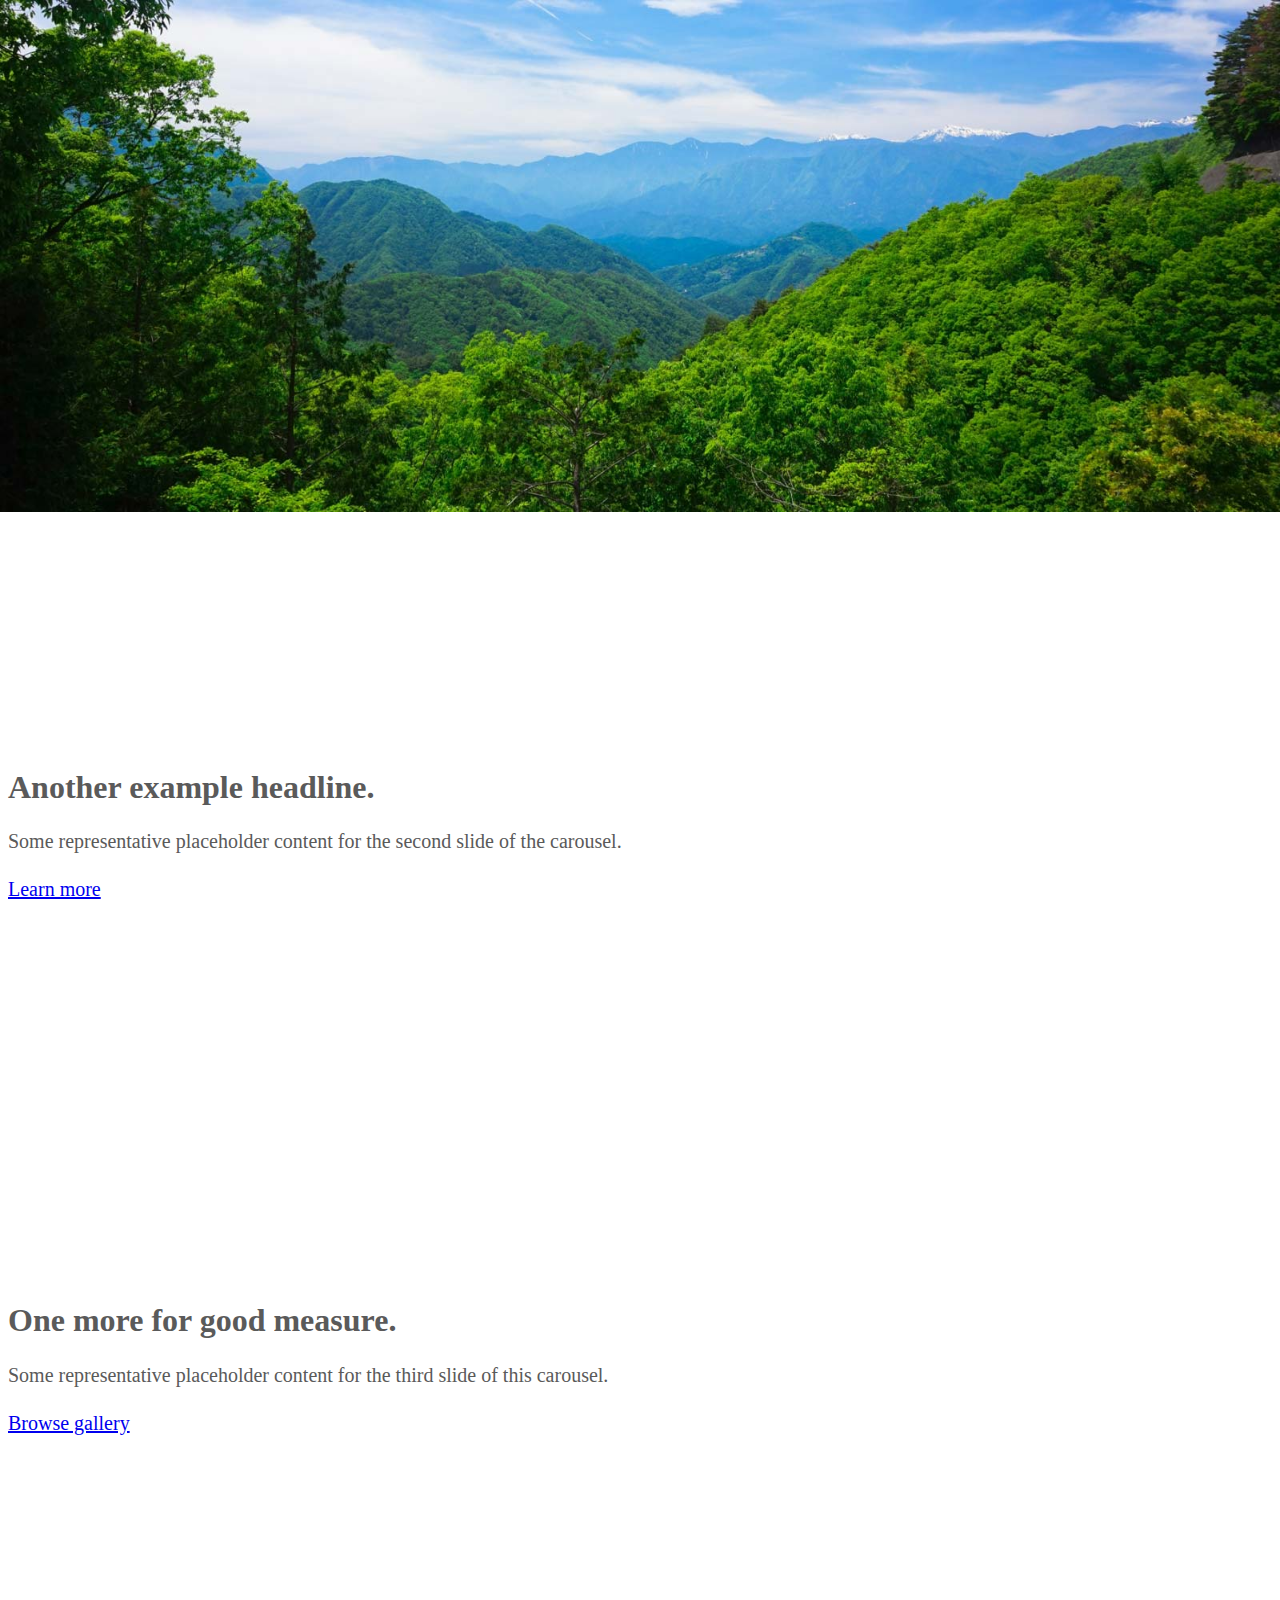
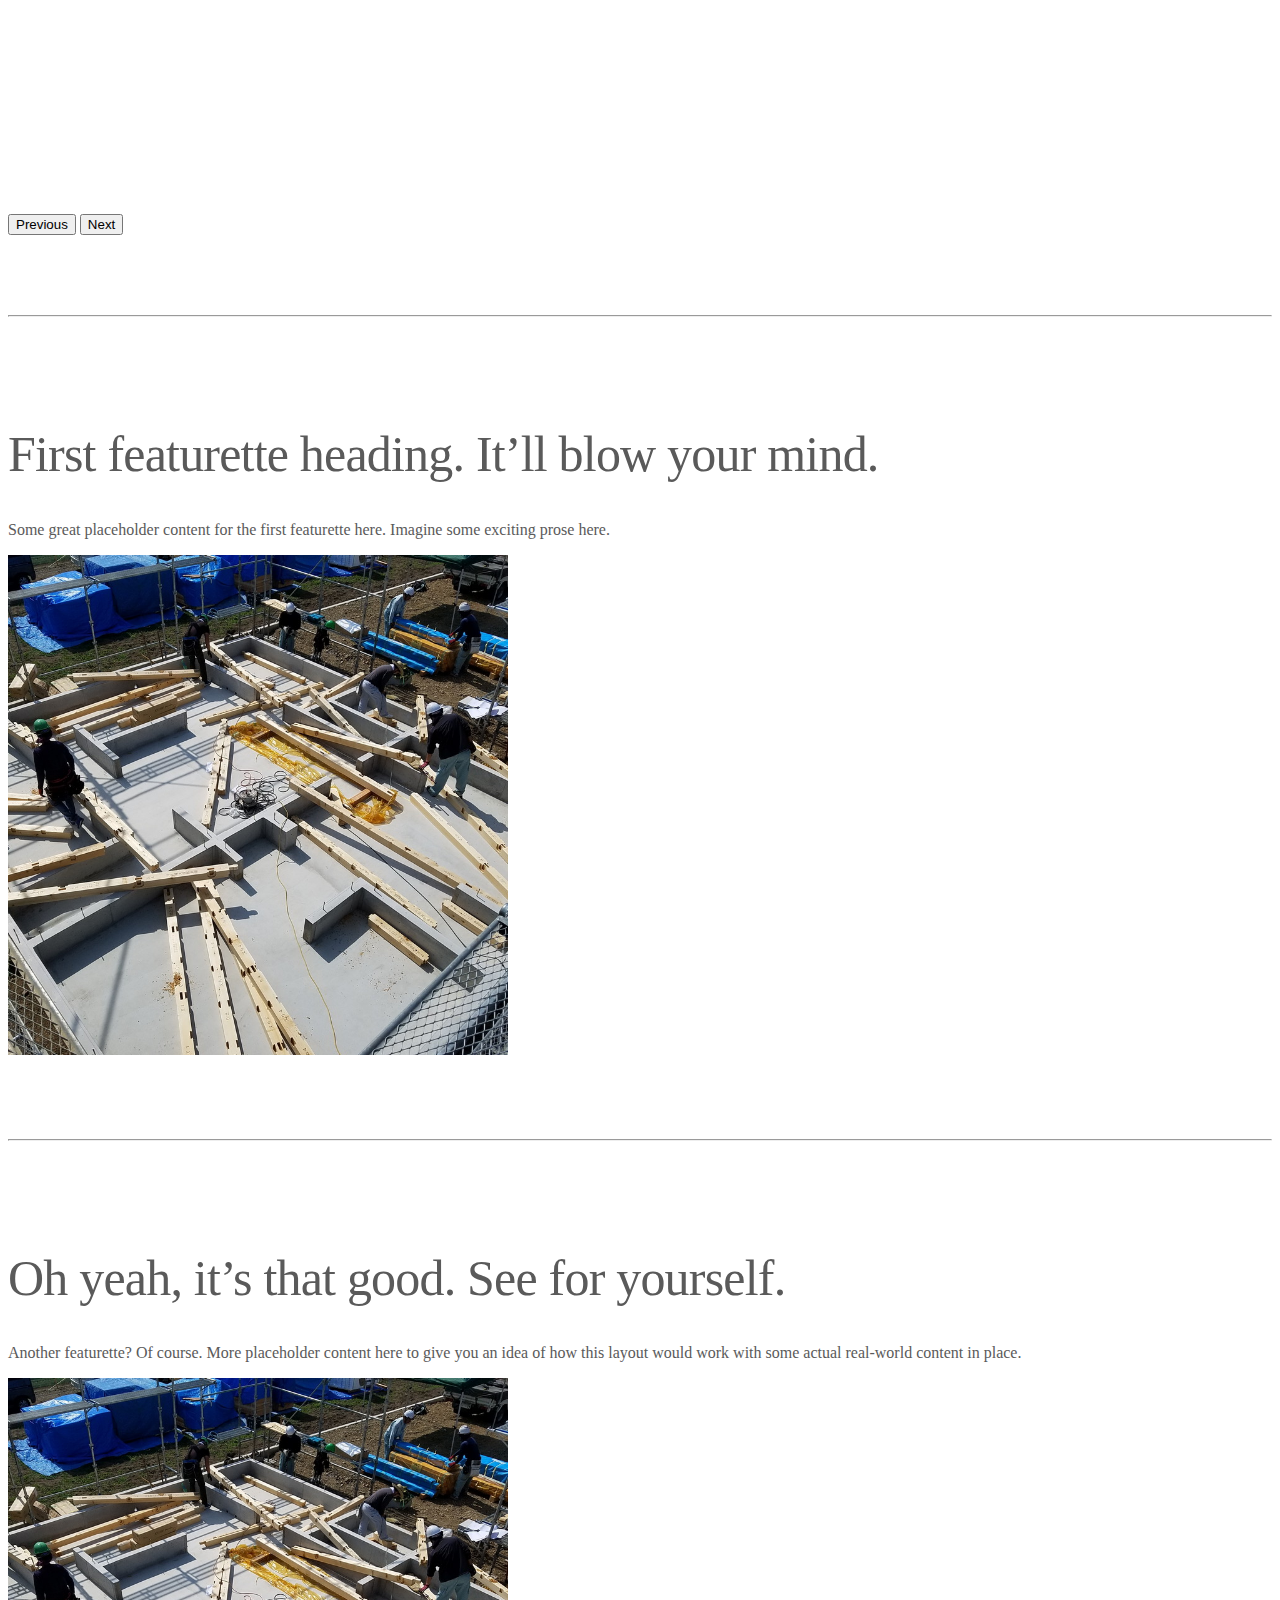
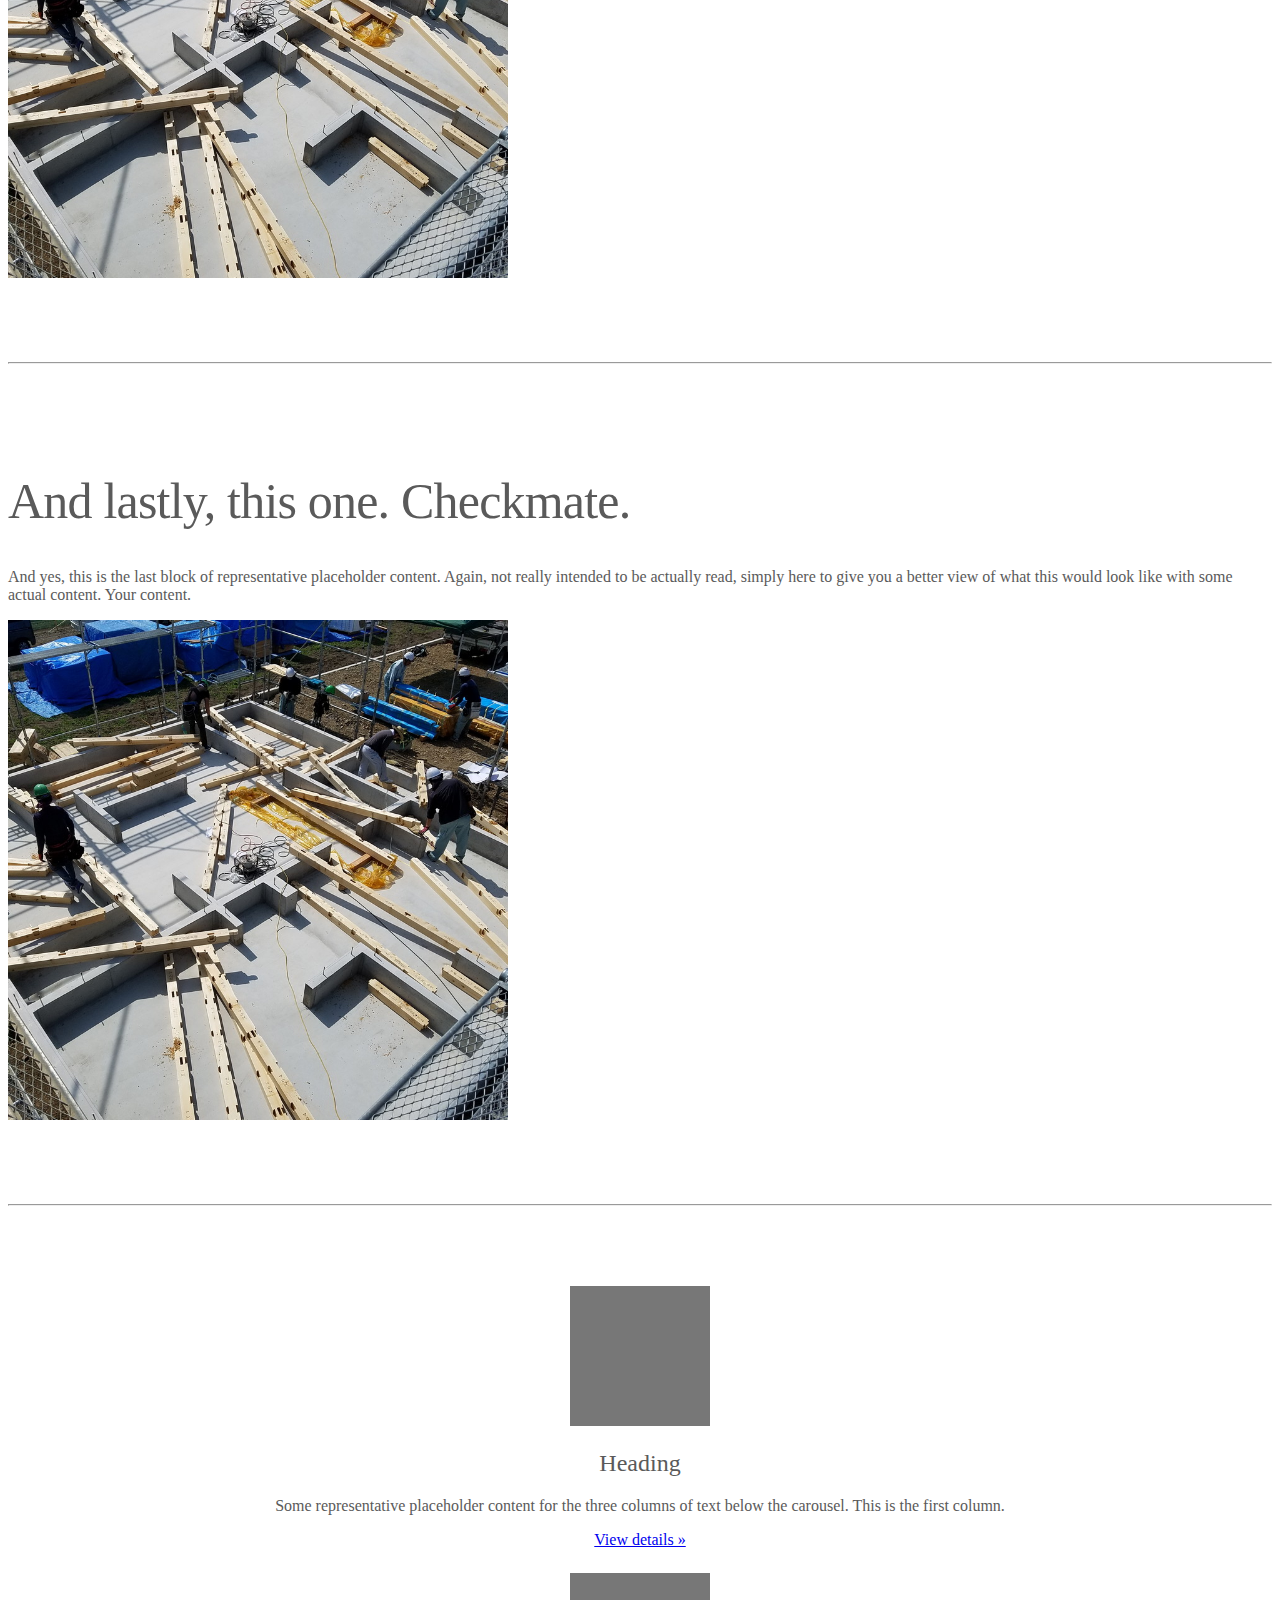
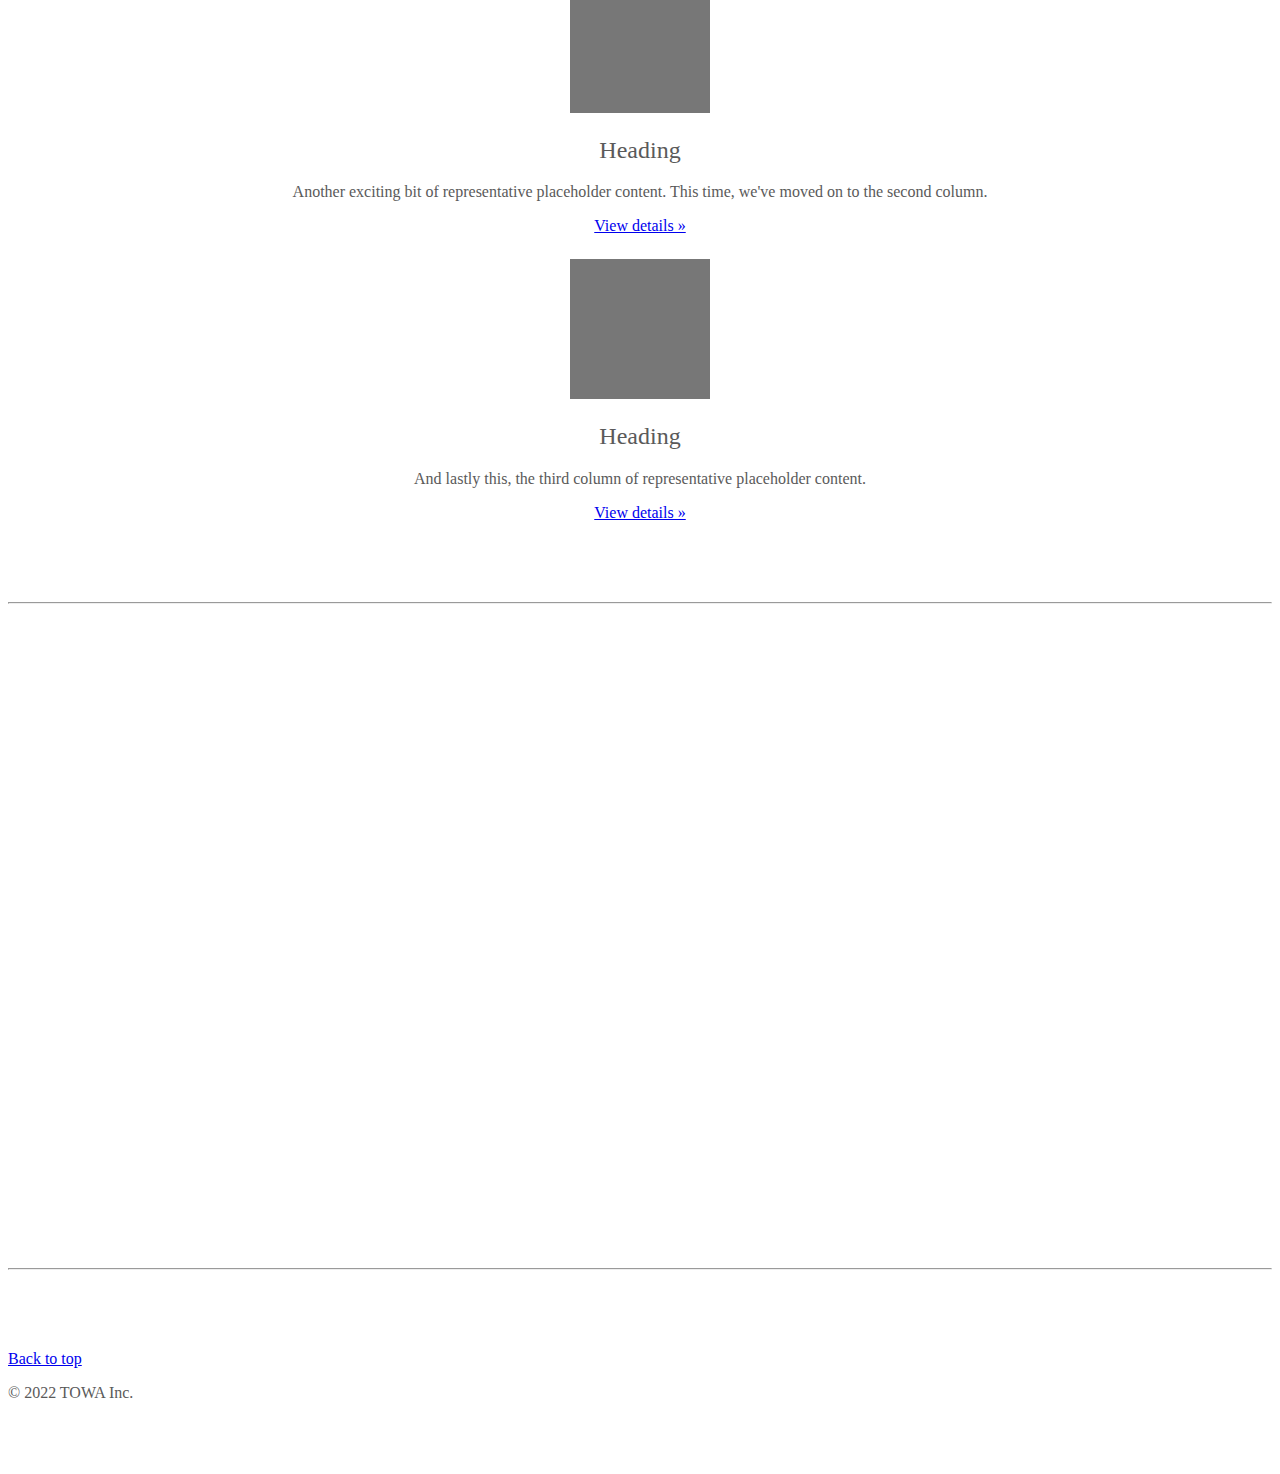
==== commit 78d70521: "コメントアウト削除" ====
--- a/index3.html
+++ b/index3.html
@@ -67,41 +67,6 @@
       </ul>
     </div>
 </nav>
-  <!-- <nav class="navbar navbar-expand-lg navbar-light bg-light fixed-top">
-    <button class="navbar-toggler" type="button" data-toggle="collapse" data-target="#navbarNav" aria-controls="navbarNav" aria-expanded="false" aria-label="Toggle navigation">
-      <span class="navbar-toggler-icon"></span>
-    </button>
-    <a class="navbar-brand" href="#">Logo</a>
-    
-    <div class="collapse navbar-collapse nav justify-content-around" id="navbarNav">
-    
-      <ul class="navbar-nav">
-        <li class="nav-item">
-          <a class="nav-link" href="#"><span class="sr-only">Company</span></a>
-        </li>
-      </ul>
-      <ul class="navbar-nav">
-        <li class="nav-item">
-          <a class="nav-link" href="#">Staff</a>
-        </li>
-      </ul>
-      <ul class="navbar-nav">
-        <li class="nav-item">
-          <a class="nav-link" href="#">Work</a>
-        </li>
-      </ul>
-      <ul class="navbar-nav">
-        <li class="nav-item">
-          <a class="nav-link" href="#">Recruit</a>
-        </li>
-      </ul>
-      <ul class="navbar-nav">
-        <li class="nav-item">
-          <a class="nav-link" href="#">Contact</a>
-        </li>
-      </ul>
-    </div>
-  </nav> -->
 </header>
 
 <main>
--- a/css/original.css
+++ b/css/original.css
@@ -0,0 +1,10 @@
+.h-500px {
+    height: 500px;
+}
+
+@media (min-width: 768px) {
+    .navbar-expand-md .navbar-nav .nav-link {
+        padding-right: 6.5rem !important;
+        padding-left: 6.5rem !important;
+    }
+}